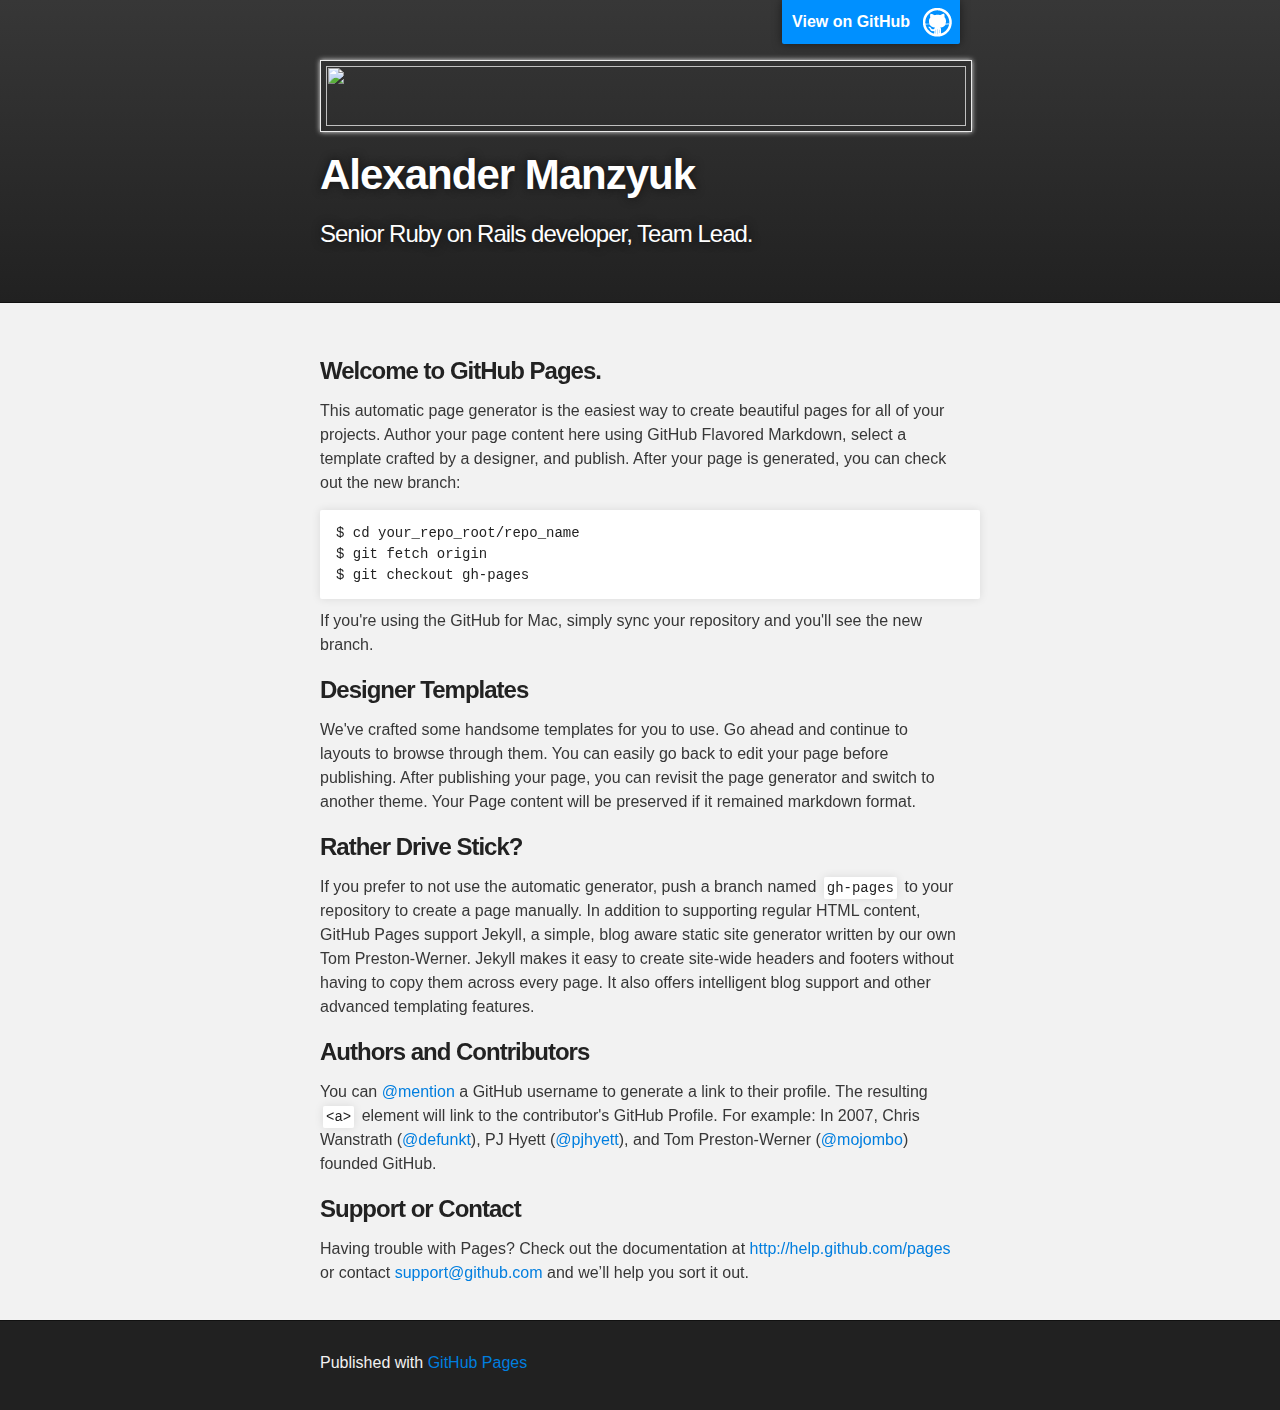
==== index.html @ b2be8690 "Update index.html" ====
<!DOCTYPE html>
<html>

  <head>
    <meta charset='utf-8' />
    <meta http-equiv="X-UA-Compatible" content="chrome=1" />
    <meta name="description" content="Alexander Manzyuk : Senior Ruby on Rails developer, Team Lead." />

    <link rel="stylesheet" type="text/css" media="screen" href="stylesheets/stylesheet.css">

    <title>Alexander Manzyuk</title>
  </head>

  <body>

    <!-- HEADER -->
    <div id="header_wrap" class="outer">
        <header class="inner">
          <a id="forkme_banner" href="https://github.com/admsev">View on GitHub</a>

          <h1 id="project_title"><img src="https://secure.gravatar.com/avatar/eedc97c94d09238a5d11683f134b1f0b?s=60" width="60" height="60" />Alexander Manzyuk</h1>
          <h2 id="project_tagline">Senior Ruby on Rails developer, Team Lead.</h2>

        </header>
    </div>

    <!-- MAIN CONTENT -->
    <div id="main_content_wrap" class="outer">
      <section id="main_content" class="inner">
        <h3>Welcome to GitHub Pages.</h3>

<p>This automatic page generator is the easiest way to create beautiful pages for all of your projects. Author your page content here using GitHub Flavored Markdown, select a template crafted by a designer, and publish. After your page is generated, you can check out the new branch:</p>

<pre><code>$ cd your_repo_root/repo_name
$ git fetch origin
$ git checkout gh-pages
</code></pre>

<p>If you're using the GitHub for Mac, simply sync your repository and you'll see the new branch.</p>

<h3>Designer Templates</h3>

<p>We've crafted some handsome templates for you to use. Go ahead and continue to layouts to browse through them. You can easily go back to edit your page before publishing. After publishing your page, you can revisit the page generator and switch to another theme. Your Page content will be preserved if it remained markdown format.</p>

<h3>Rather Drive Stick?</h3>

<p>If you prefer to not use the automatic generator, push a branch named <code>gh-pages</code> to your repository to create a page manually. In addition to supporting regular HTML content, GitHub Pages support Jekyll, a simple, blog aware static site generator written by our own Tom Preston-Werner. Jekyll makes it easy to create site-wide headers and footers without having to copy them across every page. It also offers intelligent blog support and other advanced templating features.</p>

<h3>Authors and Contributors</h3>

<p>You can <a href="https://github.com/blog/821" class="user-mention">@mention</a> a GitHub username to generate a link to their profile. The resulting <code>&lt;a&gt;</code> element will link to the contributor's GitHub Profile. For example: In 2007, Chris Wanstrath (<a href="https://github.com/defunkt" class="user-mention">@defunkt</a>), PJ Hyett (<a href="https://github.com/pjhyett" class="user-mention">@pjhyett</a>), and Tom Preston-Werner (<a href="https://github.com/mojombo" class="user-mention">@mojombo</a>) founded GitHub.</p>

<h3>Support or Contact</h3>

<p>Having trouble with Pages? Check out the documentation at <a href="http://help.github.com/pages">http://help.github.com/pages</a> or contact <a href="mailto:support@github.com">support@github.com</a> and we’ll help you sort it out.</p>
      </section>
    </div>

    <!-- FOOTER  -->
    <div id="footer_wrap" class="outer">
      <footer class="inner">
        <p>Published with <a href="http://pages.github.com">GitHub Pages</a></p>
      </footer>
    </div>

    

  </body>
</html>
---- stylesheets/stylesheet.css ----
/*******************************************************************************
Slate Theme for GitHub Pages
by Jason Costello, @jsncostello
*******************************************************************************/

@import url(pygment_trac.css);

/*******************************************************************************
MeyerWeb Reset
*******************************************************************************/

html, body, div, span, applet, object, iframe,
h1, h2, h3, h4, h5, h6, p, blockquote, pre,
a, abbr, acronym, address, big, cite, code,
del, dfn, em, img, ins, kbd, q, s, samp,
small, strike, strong, sub, sup, tt, var,
b, u, i, center,
dl, dt, dd, ol, ul, li,
fieldset, form, label, legend,
table, caption, tbody, tfoot, thead, tr, th, td,
article, aside, canvas, details, embed,
figure, figcaption, footer, header, hgroup,
menu, nav, output, ruby, section, summary,
time, mark, audio, video {
  margin: 0;
  padding: 0;
  border: 0;
  font: inherit;
  vertical-align: baseline;
}

/* HTML5 display-role reset for older browsers */
article, aside, details, figcaption, figure,
footer, header, hgroup, menu, nav, section {
  display: block;
}

ol, ul {
  list-style: none;
}

blockquote, q {
}

table {
  border-collapse: collapse;
  border-spacing: 0;
}

a:focus {
  outline: none;
}

/*******************************************************************************
Theme Styles
*******************************************************************************/

body {
  box-sizing: border-box;
  color:#373737;
  background: #212121;
  font-size: 16px;
  font-family: 'Myriad Pro', Calibri, Helvetica, Arial, sans-serif;
  line-height: 1.5;
  -webkit-font-smoothing: antialiased;
}

h1, h2, h3, h4, h5, h6 {
  margin: 10px 0;
  font-weight: 700;
  color:#222222;
  font-family: 'Lucida Grande', 'Calibri', Helvetica, Arial, sans-serif;
  letter-spacing: -1px;
}

h1 {
  font-size: 36px;
  font-weight: 700;
}

h2 {
  padding-bottom: 10px;
  font-size: 32px;
  background: url('../images/bg_hr.png') repeat-x bottom;
}

h3 {
  font-size: 24px;
}

h4 {
  font-size: 21px;
}

h5 {
  font-size: 18px;
}

h6 {
  font-size: 16px;
}

p {
  margin: 10px 0 15px 0;
}

footer p {
  color: #f2f2f2;
}

a {
  text-decoration: none;
  color: #007edf;
  text-shadow: none;

  transition: color 0.5s ease;
  transition: text-shadow 0.5s ease;
  -webkit-transition: color 0.5s ease;
  -webkit-transition: text-shadow 0.5s ease;
  -moz-transition: color 0.5s ease;
  -moz-transition: text-shadow 0.5s ease;
  -o-transition: color 0.5s ease;
  -o-transition: text-shadow 0.5s ease;
  -ms-transition: color 0.5s ease;
  -ms-transition: text-shadow 0.5s ease;
}

#main_content a:hover {
  color: #0069ba;
  text-shadow: #0090ff 0px 0px 2px;
}

footer a:hover {
  color: #43adff;
  text-shadow: #0090ff 0px 0px 2px;
}

em {
  font-style: italic;
}

strong {
  font-weight: bold;
}

img {
  position: relative;
  margin: 0 auto;
  max-width: 739px;
  padding: 5px;
  margin: 10px 0 10px 0;
  border: 1px solid #ebebeb;

  box-shadow: 0 0 5px #ebebeb;
  -webkit-box-shadow: 0 0 5px #ebebeb;
  -moz-box-shadow: 0 0 5px #ebebeb;
  -o-box-shadow: 0 0 5px #ebebeb;
  -ms-box-shadow: 0 0 5px #ebebeb;
}

pre, code {
  width: 100%;
  color: #222;
  background-color: #fff;

  font-family: Monaco, "Bitstream Vera Sans Mono", "Lucida Console", Terminal, monospace;
  font-size: 14px;

  border-radius: 2px;
  -moz-border-radius: 2px;
  -webkit-border-radius: 2px;



}

pre {
  width: 100%;
  padding: 10px;
  box-shadow: 0 0 10px rgba(0,0,0,.1);
  overflow: auto;
}

code {
  padding: 3px;
  margin: 0 3px;
  box-shadow: 0 0 10px rgba(0,0,0,.1);
}

pre code {
  display: block;
  box-shadow: none;
}

blockquote {
  color: #666;
  margin-bottom: 20px;
  padding: 0 0 0 20px;
  border-left: 3px solid #bbb;
}

ul, ol, dl {
  margin-bottom: 15px
}

ul li {
  list-style: inside;
  padding-left: 20px;
}

ol li {
  list-style: decimal inside;
  padding-left: 20px;
}

dl dt {
  font-weight: bold;
}

dl dd {
  padding-left: 20px;
  font-style: italic;
}

dl p {
  padding-left: 20px;
  font-style: italic;
}

hr {
  height: 1px;
  margin-bottom: 5px;
  border: none;
  background: url('../images/bg_hr.png') repeat-x center;
}

table {
  border: 1px solid #373737;
  margin-bottom: 20px;
  text-align: left;
 }

th {
  font-family: 'Lucida Grande', 'Helvetica Neue', Helvetica, Arial, sans-serif;
  padding: 10px;
  background: #373737;
  color: #fff;
 }

td {
  padding: 10px;
  border: 1px solid #373737;
 }

form {
  background: #f2f2f2;
  padding: 20px;
}

img {
  width: 100%;
  max-width: 100%;
}

/*******************************************************************************
Full-Width Styles
*******************************************************************************/

.outer {
  width: 100%;
}

.inner {
  position: relative;
  max-width: 640px;
  padding: 20px 10px;
  margin: 0 auto;
}

#forkme_banner {
  display: block;
  position: absolute;
  top:0;
  right: 10px;
  z-index: 10;
  padding: 10px 50px 10px 10px;
  color: #fff;
  background: url('../images/blacktocat.png') #0090ff no-repeat 95% 50%;
  font-weight: 700;
  box-shadow: 0 0 10px rgba(0,0,0,.5);
  border-bottom-left-radius: 2px;
  border-bottom-right-radius: 2px;
}

#header_wrap {
  background: #212121;
  background: -moz-linear-gradient(top, #373737, #212121);
  background: -webkit-linear-gradient(top, #373737, #212121);
  background: -ms-linear-gradient(top, #373737, #212121);
  background: -o-linear-gradient(top, #373737, #212121);
  background: linear-gradient(top, #373737, #212121);
}

#header_wrap .inner {
  padding: 50px 10px 30px 10px;
}

#project_title {
  margin: 0;
  color: #fff;
  font-size: 42px;
  font-weight: 700;
  text-shadow: #111 0px 0px 10px;
}

#project_tagline {
  color: #fff;
  font-size: 24px;
  font-weight: 300;
  background: none;
  text-shadow: #111 0px 0px 10px;
}

#downloads {
  position: absolute;
  width: 210px;
  z-index: 10;
  bottom: -40px;
  right: 0;
  height: 70px;
  background: url('../images/icon_download.png') no-repeat 0% 90%;
}

.zip_download_link {
  display: block;
  float: right;
  width: 90px;
  height:70px;
  text-indent: -5000px;
  overflow: hidden;
  background: url(../images/sprite_download.png) no-repeat bottom left;
}

.tar_download_link {
  display: block;
  float: right;
  width: 90px;
  height:70px;
  text-indent: -5000px;
  overflow: hidden;
  background: url(../images/sprite_download.png) no-repeat bottom right;
  margin-left: 10px;
}

.zip_download_link:hover {
  background: url(../images/sprite_download.png) no-repeat top left;
}

.tar_download_link:hover {
  background: url(../images/sprite_download.png) no-repeat top right;
}

#main_content_wrap {
  background: #f2f2f2;
  border-top: 1px solid #111;
  border-bottom: 1px solid #111;
}

#main_content {
  padding-top: 40px;
}

#footer_wrap {
  background: #212121;
}



/*******************************************************************************
Small Device Styles
*******************************************************************************/

@media screen and (max-width: 480px) {
  body {
    font-size:14px;
  }

  #downloads {
    display: none;
  }

  .inner {
    min-width: 320px;
    max-width: 480px;
  }

  #project_title {
  font-size: 32px;
  }

  h1 {
    font-size: 28px;
  }

  h2 {
    font-size: 24px;
  }

  h3 {
    font-size: 21px;
  }

  h4 {
    font-size: 18px;
  }

  h5 {
    font-size: 14px;
  }

  h6 {
    font-size: 12px;
  }

  code, pre {
    min-width: 320px;
    max-width: 480px;
    font-size: 11px;
  }

}
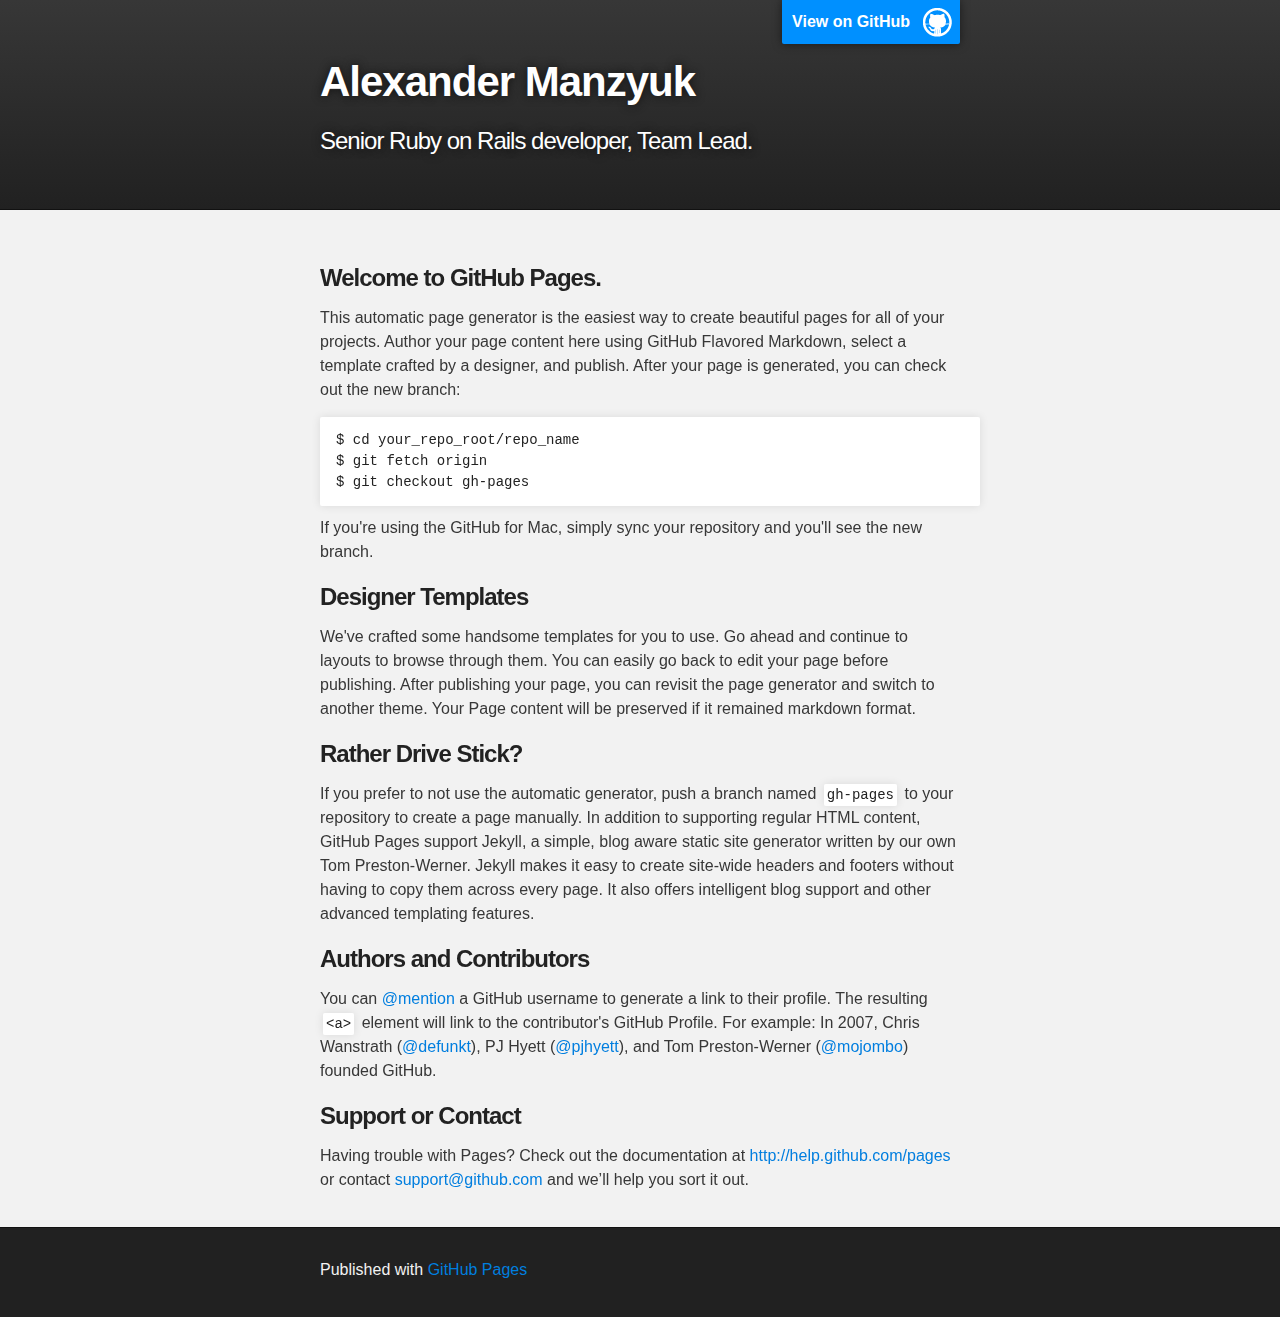
==== commit b1aae6de: "Update index.html" ====
--- a/index.html
+++ b/index.html
@@ -18,7 +18,7 @@
         <header class="inner">
           <a id="forkme_banner" href="https://github.com/admsev">View on GitHub</a>
 
-          <h1 id="project_title"><img src="https://secure.gravatar.com/avatar/eedc97c94d09238a5d11683f134b1f0b?s=60" width="60" height="60" />Alexander Manzyuk</h1>
+          <h1 id="project_title">Alexander Manzyuk</h1>
           <h2 id="project_tagline">Senior Ruby on Rails developer, Team Lead.</h2>
 
         </header>
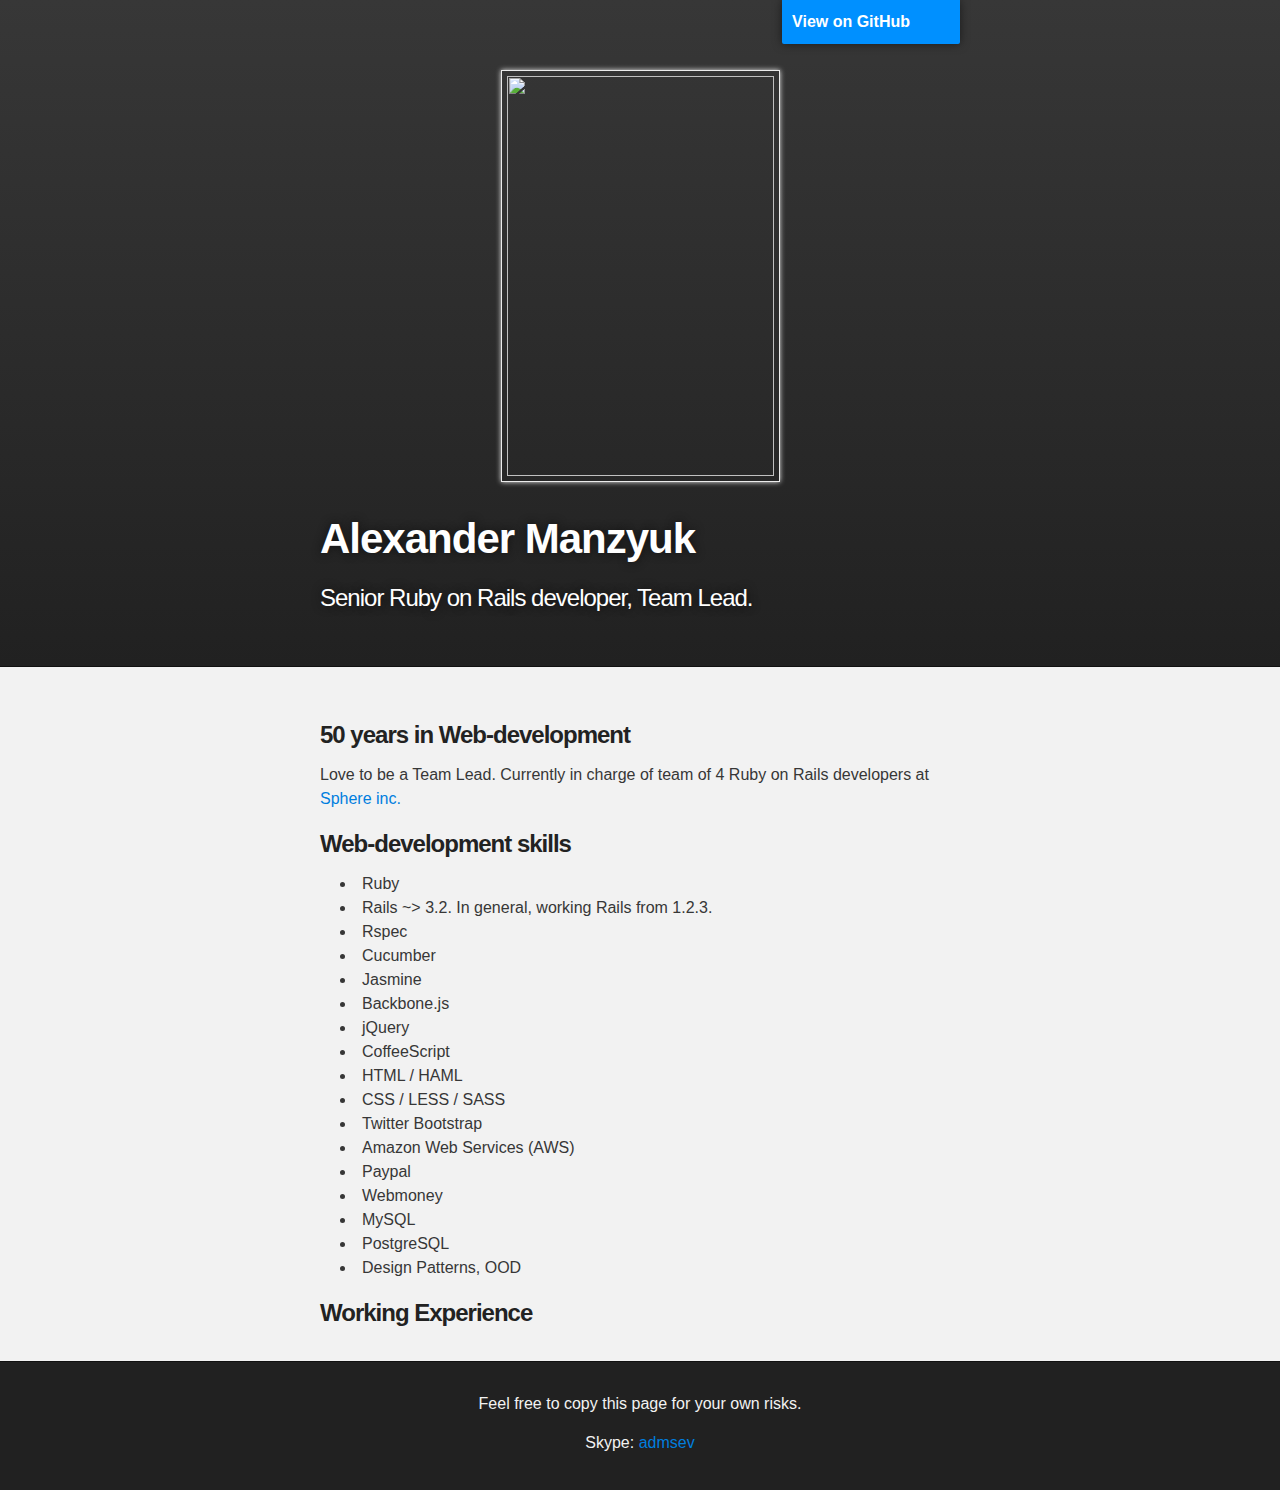
==== commit 6c002446: "update" ====
--- a/index.html
+++ b/index.html
@@ -17,6 +17,8 @@
     <div id="header_wrap" class="outer">
         <header class="inner">
           <a id="forkme_banner" href="https://github.com/admsev">View on GitHub</a>
+          
+          <p class="center"><img src="http://cs5311.userapi.com/u3950703/138068573/z_a4bd229a.jpg" height="400" width="267" /></p>
 
           <h1 id="project_title">Alexander Manzyuk</h1>
           <h2 id="project_tagline">Senior Ruby on Rails developer, Team Lead.</h2>
@@ -27,10 +29,31 @@
     <!-- MAIN CONTENT -->
     <div id="main_content_wrap" class="outer">
       <section id="main_content" class="inner">
-        <h3>Welcome to GitHub Pages.</h3>
+        <h3>50 years in Web-development</h3>
+          <p>Love to be a Team Lead. Currently in charge of team of 4 Ruby on Rails developers at <a href="http://www.sphereinc.com/">Sphere inc.</a></p>
+        <h3>Web-development skills</h3>
+          <ul>
+            <li>Ruby</li>
+            <li>Rails ~> 3.2. In general, working Rails from 1.2.3.</li>
+            <li>Rspec</li>
+            <li>Cucumber</li>
+            <li>Jasmine</li>
+            <li>Backbone.js</li>
+            <li>jQuery</li>
+            <li>CoffeeScript</li>
+            <li>HTML / HAML</li>
+            <li>CSS / LESS / SASS</li>
+            <li>Twitter Bootstrap</li>
+            <li>Amazon Web Services (AWS)</li>
+            <li>Paypal</li>
+            <li>Webmoney</li>
+            <li>MySQL</li>
+            <li>PostgreSQL</li>
+            <li>Design Patterns, OOD</li>
+          </ul>
+        <h3>Working Experience</h3>
 
-<p>This automatic page generator is the easiest way to create beautiful pages for all of your projects. Author your page content here using GitHub Flavored Markdown, select a template crafted by a designer, and publish. After your page is generated, you can check out the new branch:</p>
-
+<!--
 <pre><code>$ cd your_repo_root/repo_name
 $ git fetch origin
 $ git checkout gh-pages
@@ -53,13 +76,15 @@
 <h3>Support or Contact</h3>
 
 <p>Having trouble with Pages? Check out the documentation at <a href="http://help.github.com/pages">http://help.github.com/pages</a> or contact <a href="mailto:support@github.com">support@github.com</a> and we’ll help you sort it out.</p>
+-->
       </section>
     </div>
 
     <!-- FOOTER  -->
     <div id="footer_wrap" class="outer">
-      <footer class="inner">
-        <p>Published with <a href="http://pages.github.com">GitHub Pages</a></p>
+      <footer class="inner center">
+        <p>Feel free to copy this page for your own risks.</p>
+        <p>Skype: <a href="skype:admsev?chat">admsev</a></p>
       </footer>
     </div>
 
--- a/stylesheets/stylesheet.css
+++ b/stylesheets/stylesheet.css
@@ -257,11 +257,16 @@
   padding: 20px;
 }
 
+.center {
+  text-align: center;
+}
+
+/*
 img {
   width: 100%;
   max-width: 100%;
 }
-
+*/
 /*******************************************************************************
 Full-Width Styles
 *******************************************************************************/
@@ -285,7 +290,7 @@
   z-index: 10;
   padding: 10px 50px 10px 10px;
   color: #fff;
-  background: url('../images/blacktocat.png') #0090ff no-repeat 95% 50%;
+  background: url('https://secure.gravatar.com/avatar/eedc97c94d09238a5d11683f134b1f0b?s=140&d=https://a248.e.akamai.net/assets.github.com%2Fimages%2Fgravatars%2Fgravatar-user-420.png') #0090ff no-repeat 95% 50%;
   font-weight: 700;
   box-shadow: 0 0 10px rgba(0,0,0,.5);
   border-bottom-left-radius: 2px;
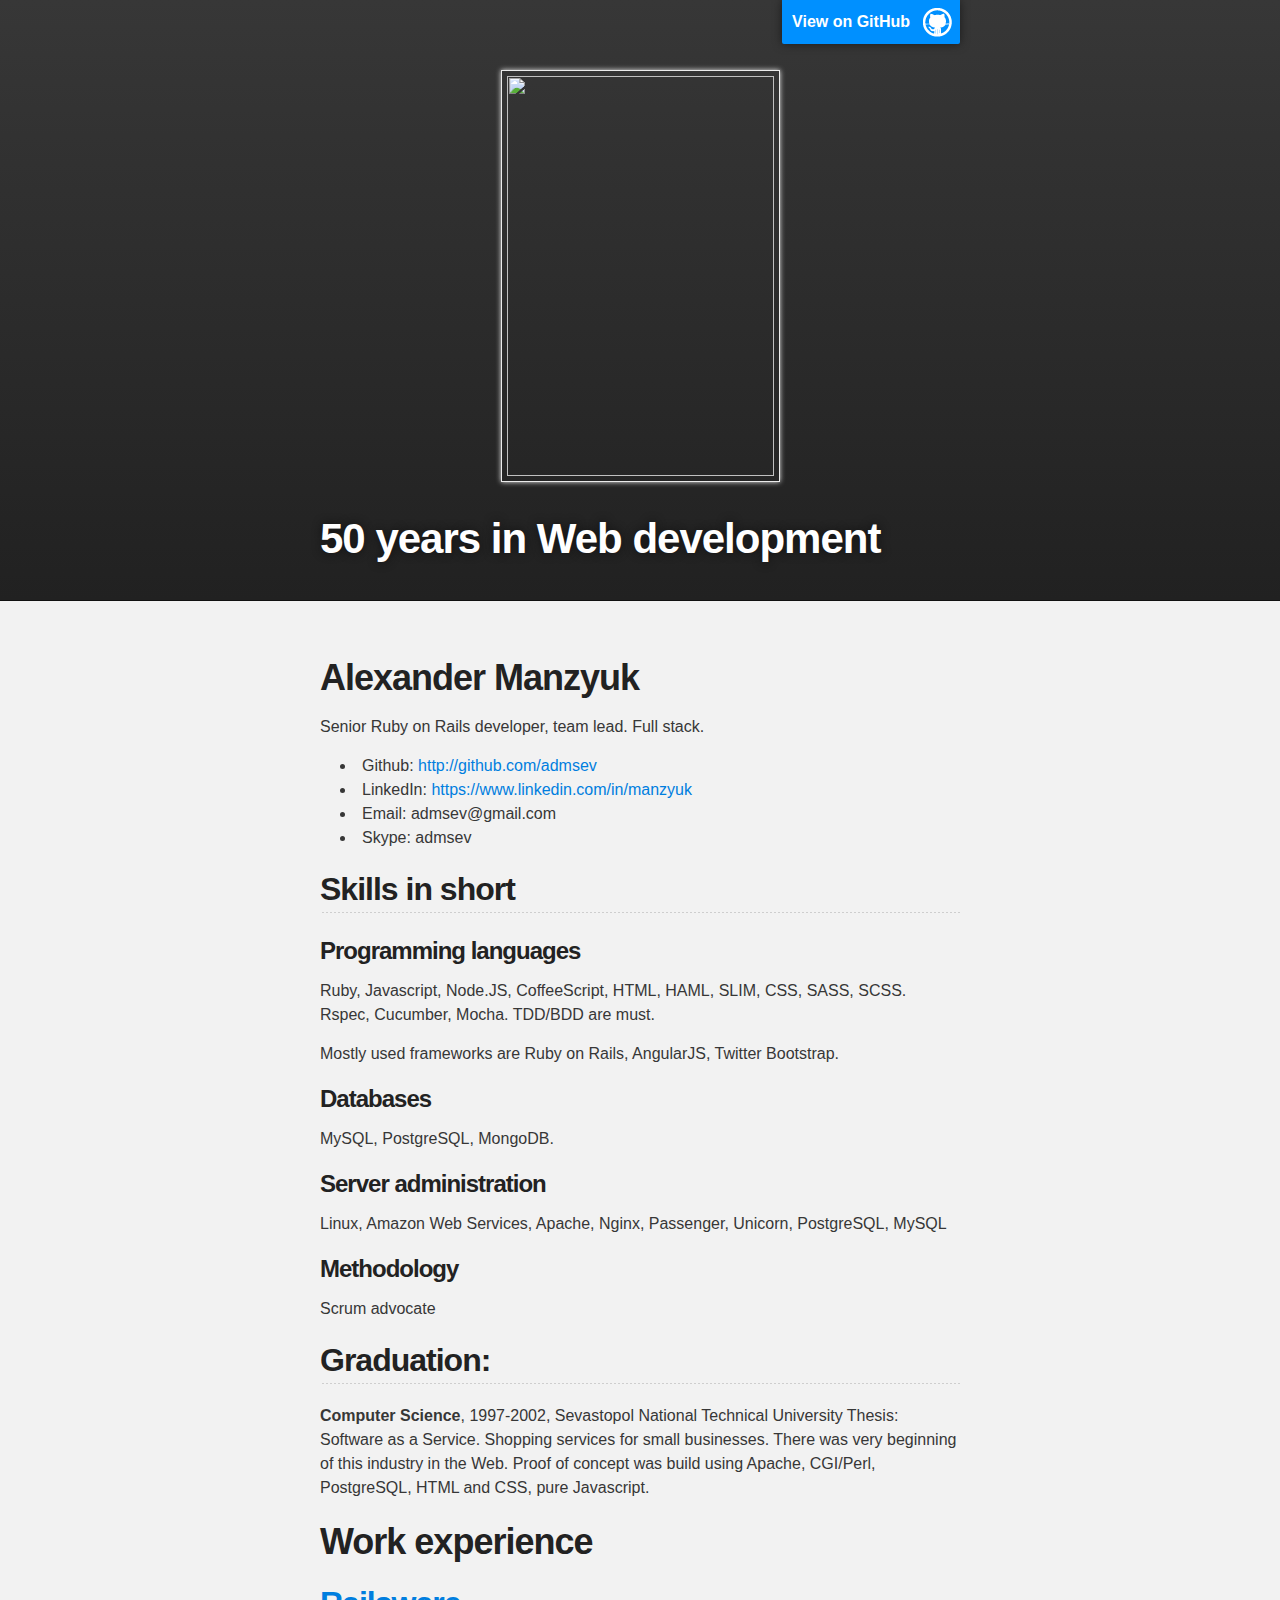
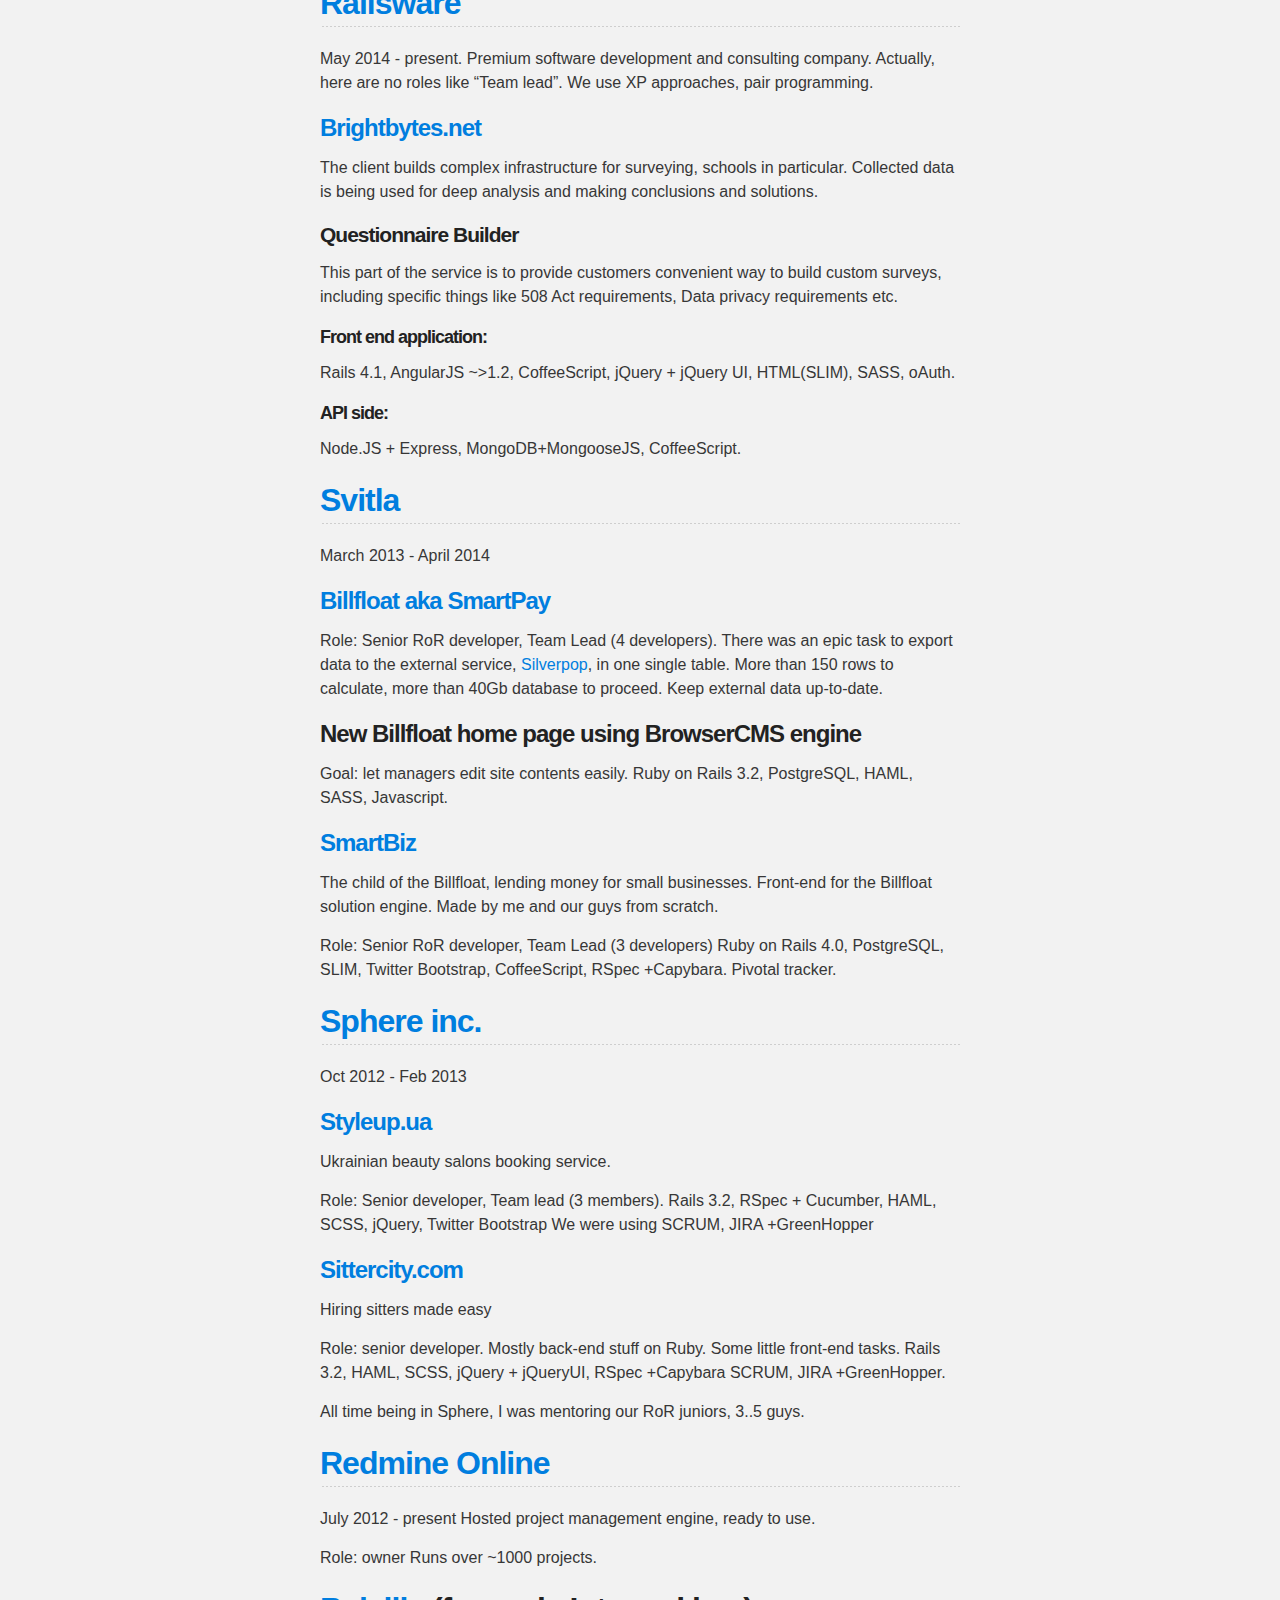
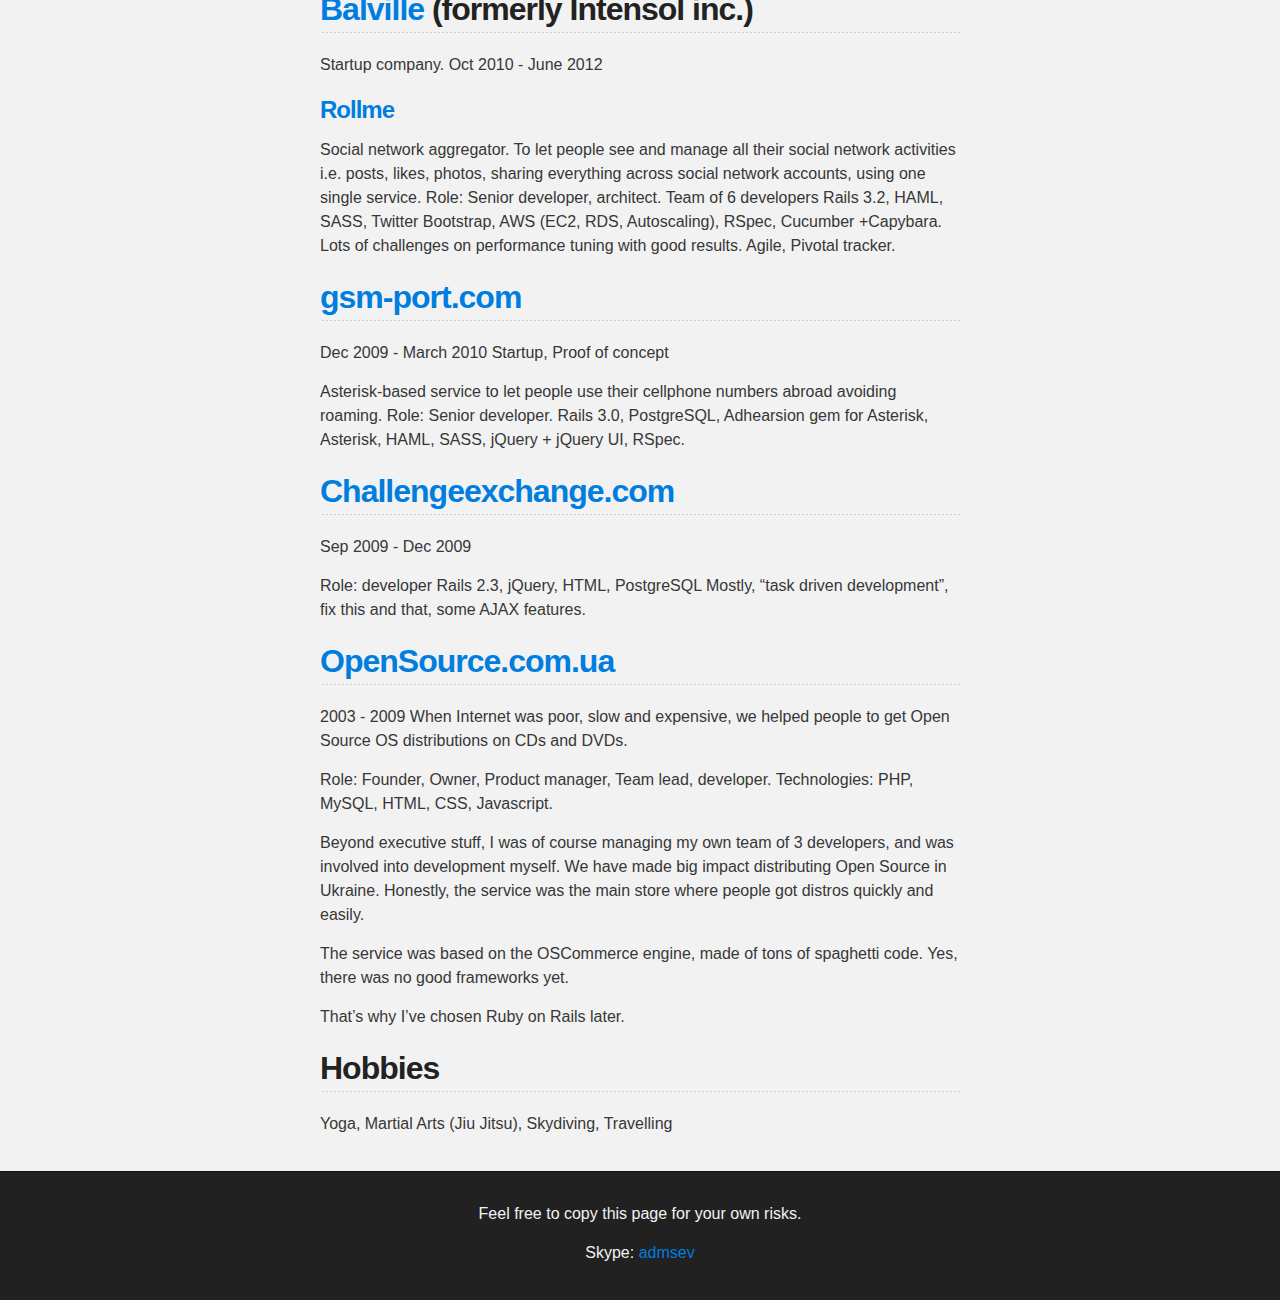
==== commit 30e57e3d: "update" ====
--- a/index.html
+++ b/index.html
@@ -17,66 +17,120 @@
     <div id="header_wrap" class="outer">
         <header class="inner">
           <a id="forkme_banner" href="https://github.com/admsev">View on GitHub</a>
-          
           <p class="center"><img src="http://cs5311.userapi.com/u3950703/138068573/z_a4bd229a.jpg" height="400" width="267" /></p>
 
-          <h1 id="project_title">Alexander Manzyuk</h1>
-          <h2 id="project_tagline">Senior Ruby on Rails developer, Team Lead.</h2>
+          <h1 id="project_title">50 years in Web development</h1>
 
         </header>
     </div>
 
+
+
     <!-- MAIN CONTENT -->
     <div id="main_content_wrap" class="outer">
       <section id="main_content" class="inner">
-        <h3>50 years in Web-development</h3>
-          <p>Love to be a Team Lead. Currently in charge of team of 4 Ruby on Rails developers at <a href="http://www.sphereinc.com/">Sphere inc.</a></p>
-        <h3>Web-development skills</h3>
-          <ul>
-            <li>Ruby</li>
-            <li>Rails ~> 3.2. In general, working Rails from 1.2.3.</li>
-            <li>Rspec</li>
-            <li>Cucumber</li>
-            <li>Jasmine</li>
-            <li>Backbone.js</li>
-            <li>jQuery</li>
-            <li>CoffeeScript</li>
-            <li>HTML / HAML</li>
-            <li>CSS / LESS / SASS</li>
-            <li>Twitter Bootstrap</li>
-            <li>Amazon Web Services (AWS)</li>
-            <li>Paypal</li>
-            <li>Webmoney</li>
-            <li>MySQL</li>
-            <li>PostgreSQL</li>
-            <li>Design Patterns, OOD</li>
-          </ul>
-        <h3>Working Experience</h3>
-
-<!--
-<pre><code>$ cd your_repo_root/repo_name
-$ git fetch origin
-$ git checkout gh-pages
-</code></pre>
-
-<p>If you're using the GitHub for Mac, simply sync your repository and you'll see the new branch.</p>
-
-<h3>Designer Templates</h3>
-
-<p>We've crafted some handsome templates for you to use. Go ahead and continue to layouts to browse through them. You can easily go back to edit your page before publishing. After publishing your page, you can revisit the page generator and switch to another theme. Your Page content will be preserved if it remained markdown format.</p>
-
-<h3>Rather Drive Stick?</h3>
-
-<p>If you prefer to not use the automatic generator, push a branch named <code>gh-pages</code> to your repository to create a page manually. In addition to supporting regular HTML content, GitHub Pages support Jekyll, a simple, blog aware static site generator written by our own Tom Preston-Werner. Jekyll makes it easy to create site-wide headers and footers without having to copy them across every page. It also offers intelligent blog support and other advanced templating features.</p>
-
-<h3>Authors and Contributors</h3>
-
-<p>You can <a href="https://github.com/blog/821" class="user-mention">@mention</a> a GitHub username to generate a link to their profile. The resulting <code>&lt;a&gt;</code> element will link to the contributor's GitHub Profile. For example: In 2007, Chris Wanstrath (<a href="https://github.com/defunkt" class="user-mention">@defunkt</a>), PJ Hyett (<a href="https://github.com/pjhyett" class="user-mention">@pjhyett</a>), and Tom Preston-Werner (<a href="https://github.com/mojombo" class="user-mention">@mojombo</a>) founded GitHub.</p>
-
-<h3>Support or Contact</h3>
-
-<p>Having trouble with Pages? Check out the documentation at <a href="http://help.github.com/pages">http://help.github.com/pages</a> or contact <a href="mailto:support@github.com">support@github.com</a> and we’ll help you sort it out.</p>
--->
+<h1 id="alexander-manzyuk">Alexander Manzyuk</h1>
+<p>Senior Ruby on Rails developer, team lead. Full stack.</p>
+<ul>
+<li>Github: <a href="http://github.com/admsev">http://github.com/admsev</a></li>
+<li>LinkedIn: <a href="https://www.linkedin.com/in/manzyuk">https://www.linkedin.com/in/manzyuk</a></li>
+<li>Email: admsev@gmail.com</li>
+<li>Skype: admsev</li>
+</ul>
+<h2 id="skills-in-short">Skills in short</h2>
+<h3 id="programming-languages">Programming languages</h3>
+<p>Ruby,  Javascript, Node.JS, CoffeeScript, HTML, HAML, SLIM, CSS, SASS, SCSS.
+Rspec, Cucumber, Mocha.
+TDD/BDD are must.</p>
+<p>Mostly used frameworks are Ruby on Rails, AngularJS, Twitter Bootstrap.</p>
+<h3 id="databases">Databases</h3>
+<p>MySQL, PostgreSQL, MongoDB.</p>
+<h3 id="server-administration">Server administration</h3>
+<p>Linux, Amazon Web Services, Apache, Nginx, Passenger, Unicorn, PostgreSQL, MySQL</p>
+<h3 id="methodology">Methodology</h3>
+<p>Scrum advocate</p>
+<h2 id="graduation-">Graduation:</h2>
+<p><strong>Computer Science</strong>, 1997-2002, Sevastopol National Technical University
+Thesis: Software as a Service. Shopping services for small businesses.
+There was very beginning of this industry in the Web.
+Proof of concept was build using Apache, CGI/Perl, PostgreSQL, HTML and CSS, pure Javascript.</p>
+<p>+</p>
+<h1 id="work-experience">Work experience</h1>
+<h2 id="-railsware-http-www-railsware-com-"><a href="http://www.railsware.com/">Railsware</a></h2>
+<p>May 2014 - present.
+Premium software development and consulting company.
+Actually, here are no roles like “Team lead”. We use XP approaches, pair programming.</p>
+<h3 id="-brightbytes-net-http-www-brightbytes-net-"><a href="http://www.brightbytes.net/">Brightbytes.net</a></h3>
+<p>The client builds complex infrastructure for surveying, schools in particular. Collected data is being used for deep analysis and making сonclusions and solutions.</p>
+<h4 id="questionnaire-builder">Questionnaire Builder</h4>
+<p>This part of the service is to provide customers convenient way to build custom surveys, including specific things like 508 Act requirements, Data privacy requirements etc.</p>
+<h5 id="front-end-application-">Front end application:</h5>
+<p>Rails 4.1, AngularJS ~&gt;1.2, CoffeeScript, jQuery + jQuery UI, HTML(SLIM), SASS, oAuth.</p>
+<h5 id="api-side-">API side:</h5>
+<p>Node.JS + Express, MongoDB+MongooseJS, CoffeeScript.</p>
+<h2 id="-svitla-http-www-svitla-com-"><a href="http://www.svitla.com/">Svitla</a></h2>
+<p>March 2013 - April 2014</p>
+<h3 id="-billfloat-aka-smartpay-http-www-billfloat-com-"><a href="http://www.billfloat.com/">Billfloat aka SmartPay</a></h3>
+<p>Role: Senior RoR developer, Team Lead (4 developers).
+There was an epic task to export data to the external service, <a href="http://www.silverpop.com">Silverpop</a>, in one single table. More than 150 rows to calculate, more than 40Gb database to proceed. Keep external data up-to-date.</p>
+<h3 id="new-billfloat-home-page-using-browsercms-engine">New Billfloat home page using BrowserCMS engine</h3>
+<p>Goal: let managers edit site contents easily.
+Ruby on Rails 3.2, PostgreSQL, HAML, SASS, Javascript.</p>
+<h3 id="-smartbiz-http-www-smartbizloans-com-"><a href="http://www.smartbizloans.com/">SmartBiz</a></h3>
+<p>The child of the Billfloat, lending money for small businesses.
+Front-end for the Billfloat solution engine. Made by me and our guys from scratch.</p>
+<p>Role: Senior RoR developer, Team Lead (3 developers)
+Ruby on Rails 4.0, PostgreSQL, SLIM, Twitter Bootstrap, CoffeeScript, RSpec +Capybara. Pivotal tracker.</p>
+<h2 id="-sphere-inc-http-www-sphereinc-com-"><a href="http://www.sphereinc.com/">Sphere inc.</a></h2>
+<p>Oct 2012 - Feb 2013</p>
+<h3 id="-styleup-ua-http-www-styleup-ua-"><a href="http://www.styleup.ua/">Styleup.ua</a></h3>
+<p>Ukrainian beauty salons booking service.</p>
+<p>Role: Senior developer, Team lead (3 members).
+Rails 3.2, RSpec + Cucumber, HAML, SCSS, jQuery, Twitter Bootstrap
+We were using SCRUM, JIRA +GreenHopper</p>
+<h3 id="-sittercity-com-http-www-sittercity-com-"><a href="http://www.sittercity.com/">Sittercity.com</a></h3>
+<p>Hiring sitters made easy</p>
+<p>Role: senior developer.
+Mostly back-end stuff on Ruby. Some little front-end tasks.
+Rails 3.2, HAML, SCSS, jQuery + jQueryUI, RSpec +Capybara
+SCRUM, JIRA +GreenHopper.</p>
+<p>All time being in Sphere, I was mentoring our RoR juniors, 3..5 guys.</p>
+<h2 id="-redmine-online-http-www-redmine-online-com-"><a href="http://www.redmine-online.com/">Redmine Online</a></h2>
+<p>July 2012 - present
+Hosted project management engine, ready to use.</p>
+<p>Role: owner
+Runs over ~1000 projects.</p>
+<h2 id="-balville-http-www-balville-com-formerly-intensol-inc-"><a href="http://www.balville.com/">Balville</a> (formerly Intensol inc.)</h2>
+<p>Startup company. Oct 2010 - June 2012</p>
+<h3 id="-rollme-http-www-rollme-com-"><a href="http://www.rollme.com/">Rollme</a></h3>
+<p>Social network aggregator. To let people see and manage all their social network activities i.e. posts, likes, photos, sharing everything across social network accounts, using one single service.
+Role: Senior developer, architect. Team of 6 developers
+Rails 3.2, HAML, SASS, Twitter Bootstrap, AWS (EC2, RDS, Autoscaling), RSpec, Cucumber +Capybara.
+Lots of challenges on performance tuning with good results.
+Agile, Pivotal tracker.</p>
+<h2 id="-gsm-port-com-http-www-gsm-port-com-"><a href="http://www.gsm-port.com/">gsm-port.com</a></h2>
+<p>Dec 2009 - March 2010
+Startup, Proof of concept</p>
+<p>Asterisk-based service to let people use their cellphone numbers abroad avoiding roaming.
+Role: Senior developer.
+Rails 3.0, PostgreSQL, Adhearsion gem for Asterisk, Asterisk, HAML, SASS, jQuery + jQuery UI, RSpec.</p>
+<h2 id="-challengeexchange-com-http-www-challengeexchange-com-"><a href="http://www.challengeexchange.com/">Challengeexchange.com</a></h2>
+<p>Sep 2009 - Dec 2009</p>
+<p>Role: developer
+Rails 2.3, jQuery, HTML, PostgreSQL
+Mostly, “task driven development”, fix this and that, some AJAX features.</p>
+<h2 id="-opensource-com-ua-http-www-opensource-com-ua-"><a href="http://www.opensource.com.ua/">OpenSource.com.ua</a></h2>
+<p>2003 - 2009
+When Internet was poor, slow and expensive, we helped people to get Open Source OS distributions on CDs and DVDs.</p>
+<p>Role: Founder, Owner, Product manager, Team lead, developer.
+Technologies: PHP, MySQL, HTML, CSS, Javascript.</p>
+<p>Beyond executive stuff, I was of course managing my own team of 3 developers, and was involved into development myself.
+We have made big impact distributing Open Source in Ukraine. Honestly, the service was the main store where people got distros quickly and easily.</p>
+<p>The service was based on the OSCommerce engine, made of tons of spaghetti code. Yes, there was no good frameworks yet.</p>
+<p>That’s why I’ve chosen Ruby on Rails later.</p>
+<h2 id="hobbies">Hobbies</h2>
+<p>Yoga, Martial Arts (Jiu Jitsu), Skydiving, Travelling</p>
       </section>
     </div>
 
@@ -88,7 +142,5 @@
       </footer>
     </div>
 
-    
-
   </body>
 </html>
--- a/stylesheets/stylesheet.css
+++ b/stylesheets/stylesheet.css
@@ -290,7 +290,7 @@
   z-index: 10;
   padding: 10px 50px 10px 10px;
   color: #fff;
-  background: url('https://secure.gravatar.com/avatar/eedc97c94d09238a5d11683f134b1f0b?s=140&d=https://a248.e.akamai.net/assets.github.com%2Fimages%2Fgravatars%2Fgravatar-user-420.png') #0090ff no-repeat 95% 50%;
+  background: url('../images/blacktocat.png') #0090ff no-repeat 95% 50%;
   font-weight: 700;
   box-shadow: 0 0 10px rgba(0,0,0,.5);
   border-bottom-left-radius: 2px;
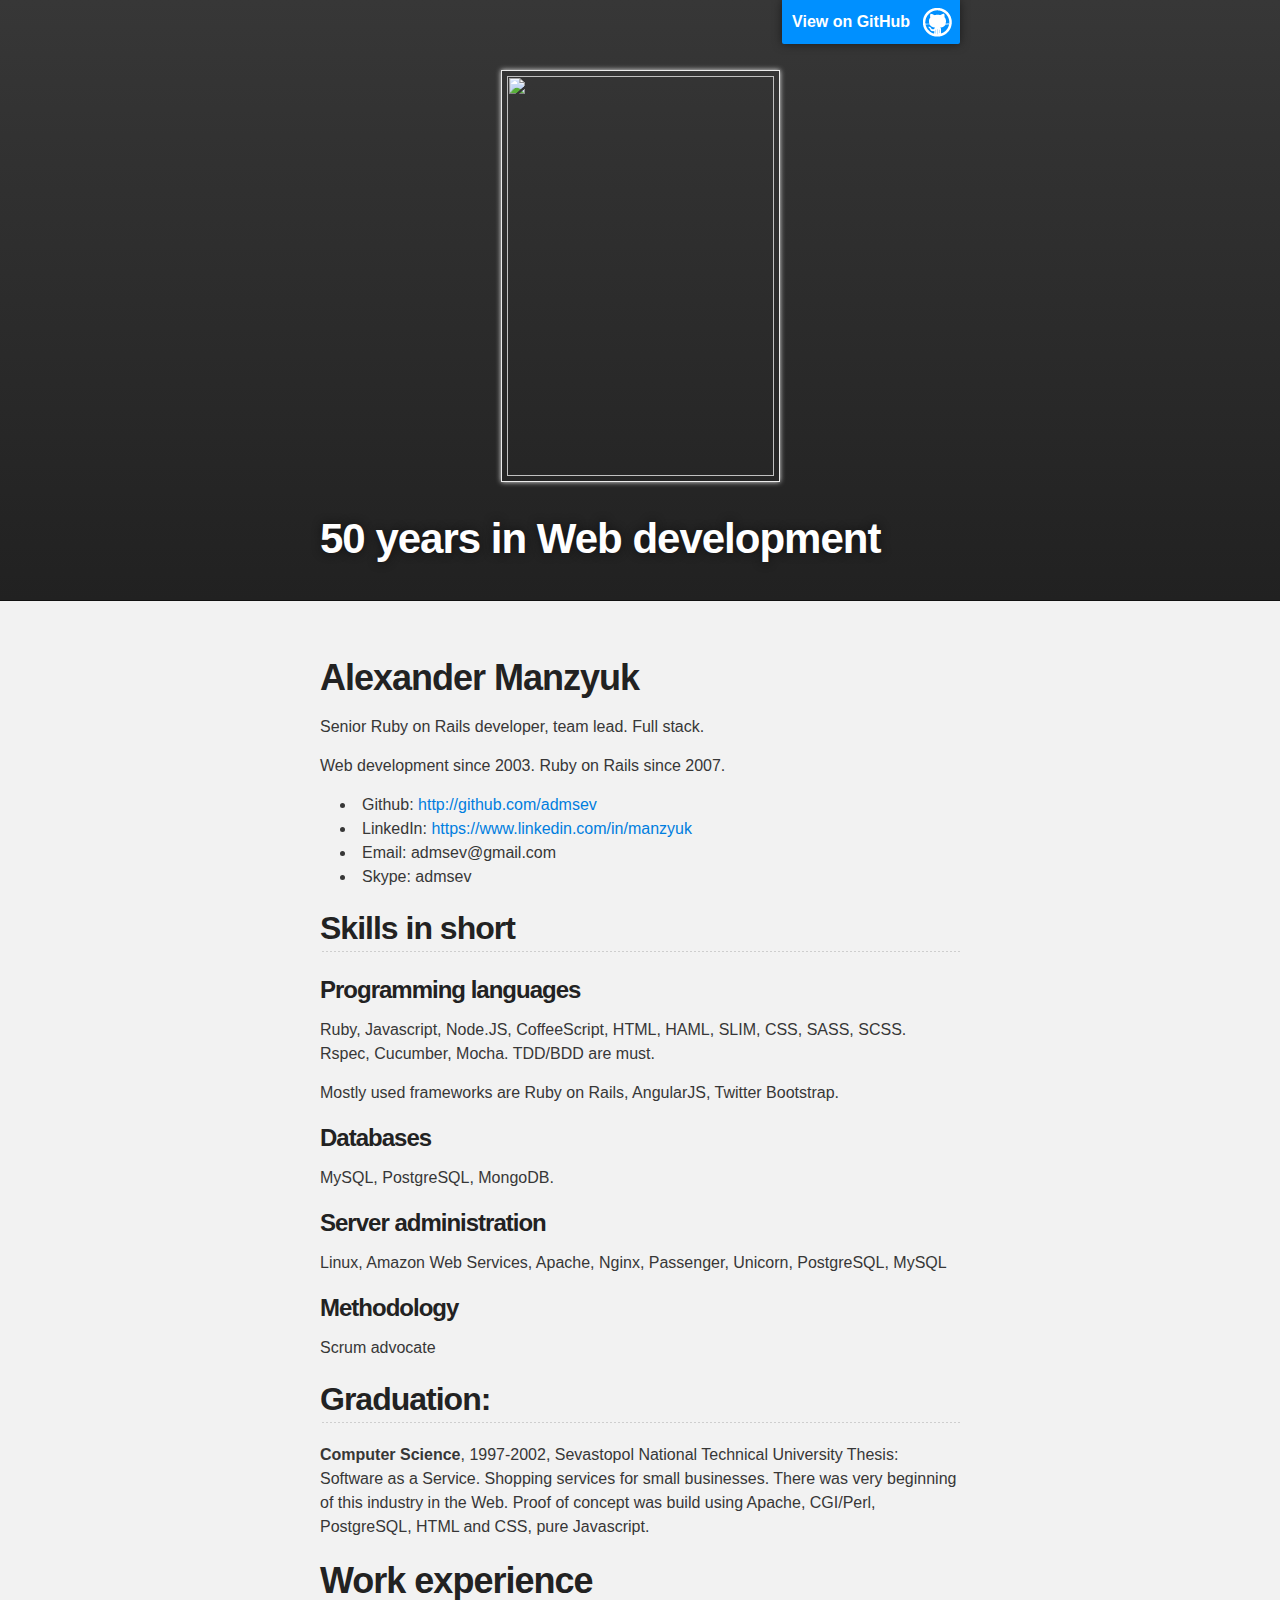
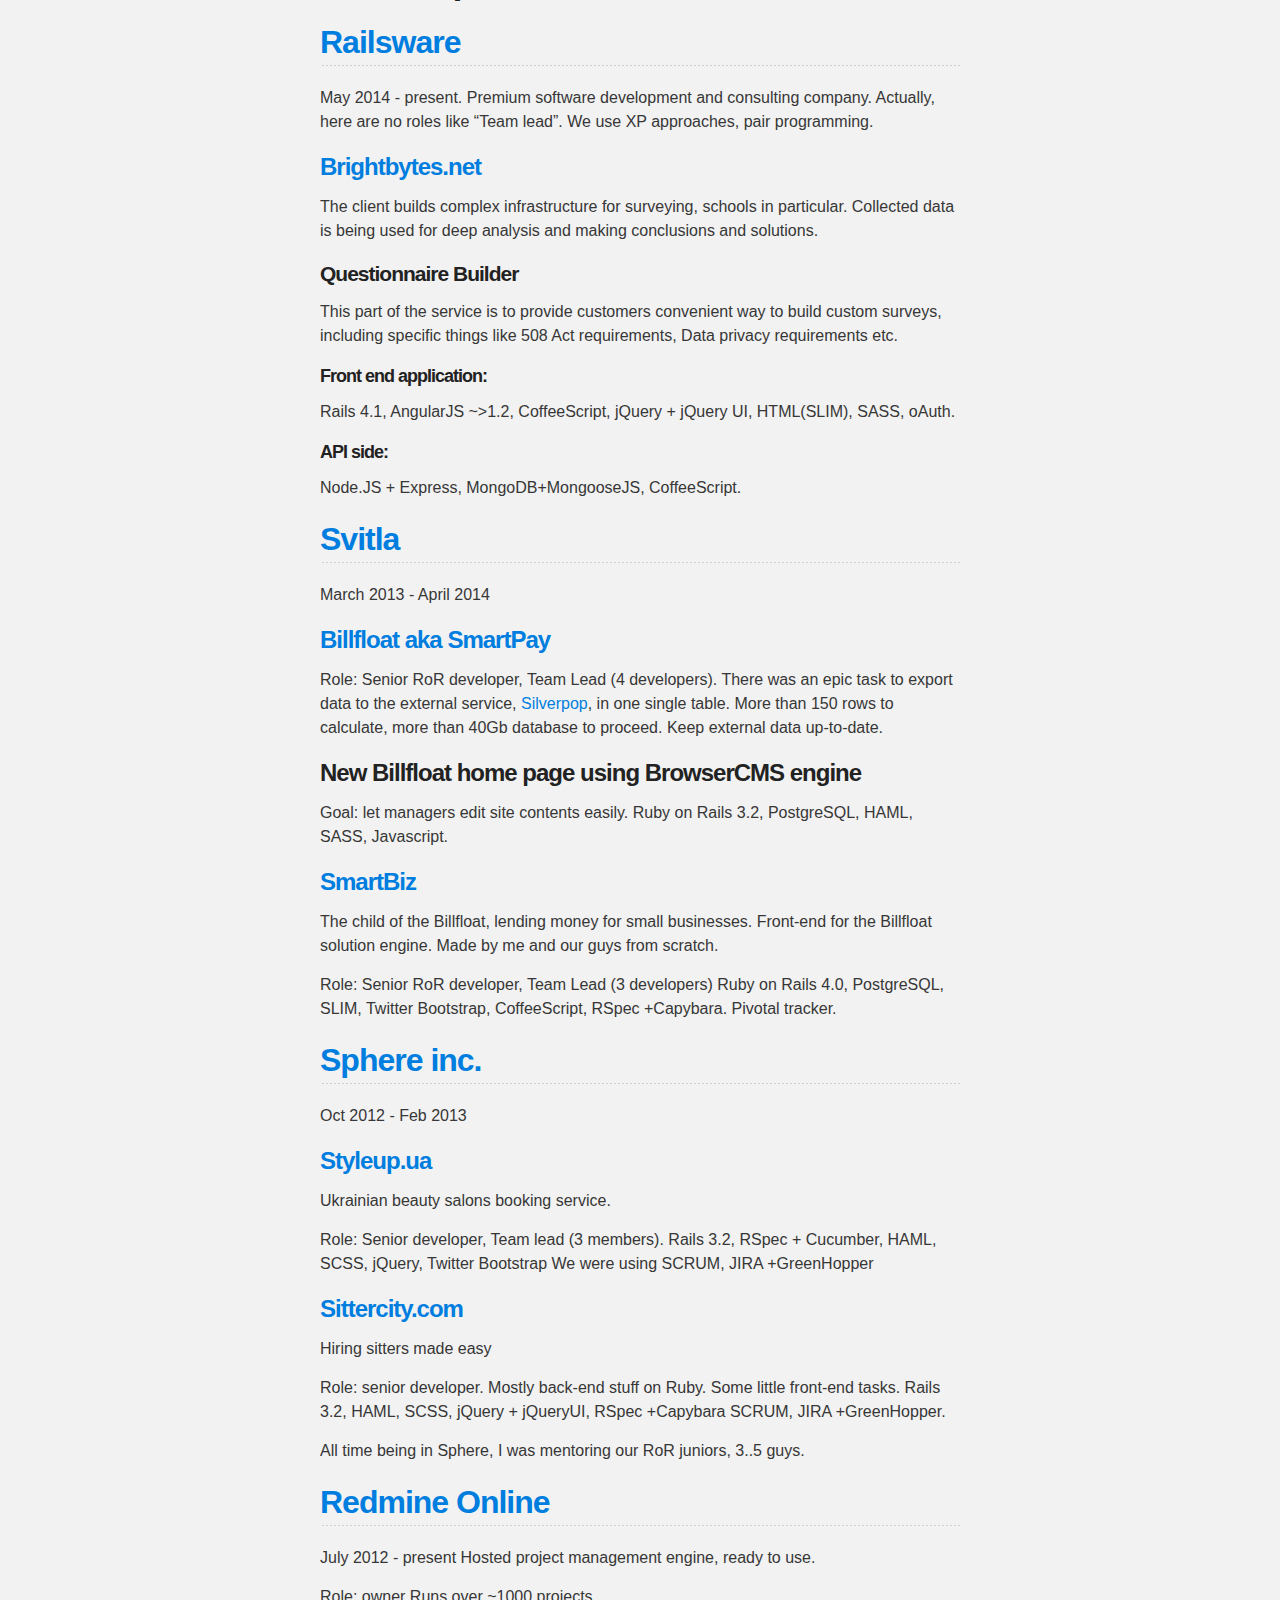
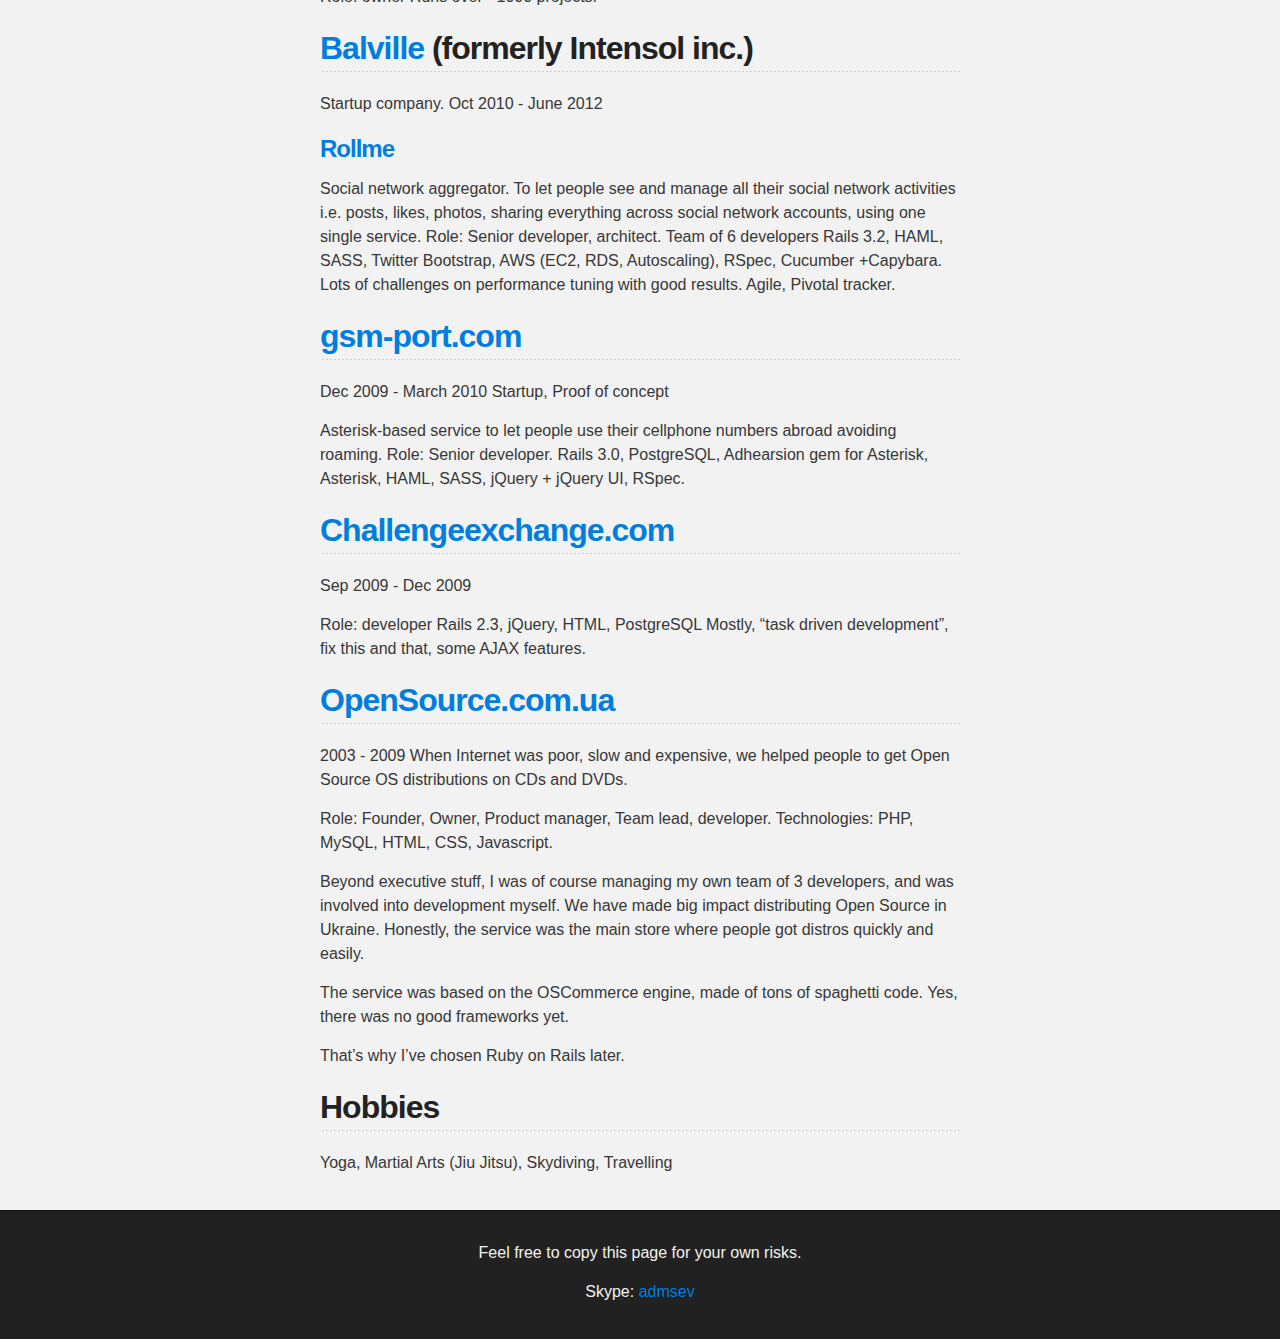
==== commit 82279152: "brief update" ====
--- a/index.html
+++ b/index.html
@@ -31,6 +31,7 @@
       <section id="main_content" class="inner">
 <h1 id="alexander-manzyuk">Alexander Manzyuk</h1>
 <p>Senior Ruby on Rails developer, team lead. Full stack.</p>
+<p>Web development since 2003. Ruby on Rails since 2007.</p>
 <ul>
 <li>Github: <a href="http://github.com/admsev">http://github.com/admsev</a></li>
 <li>LinkedIn: <a href="https://www.linkedin.com/in/manzyuk">https://www.linkedin.com/in/manzyuk</a></li>
@@ -142,5 +143,7 @@
       </footer>
     </div>
 
+
+
   </body>
 </html>
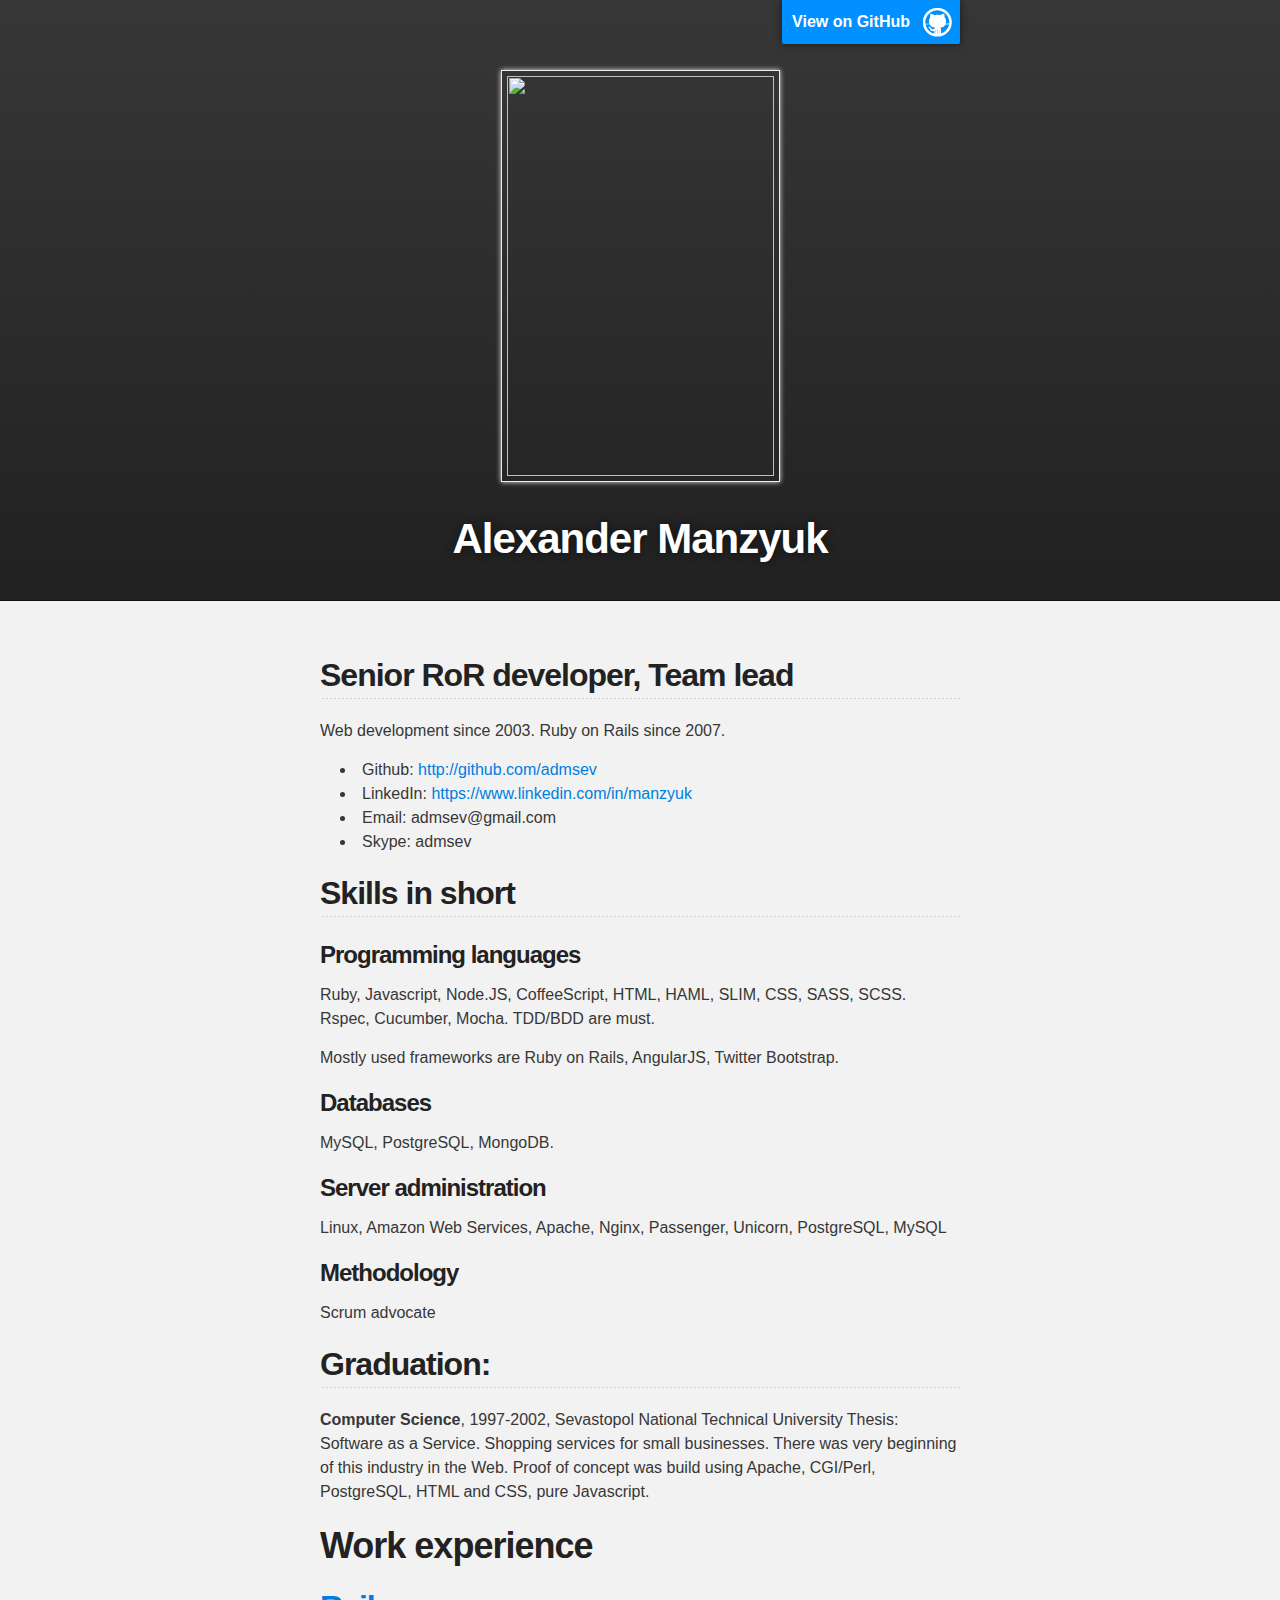
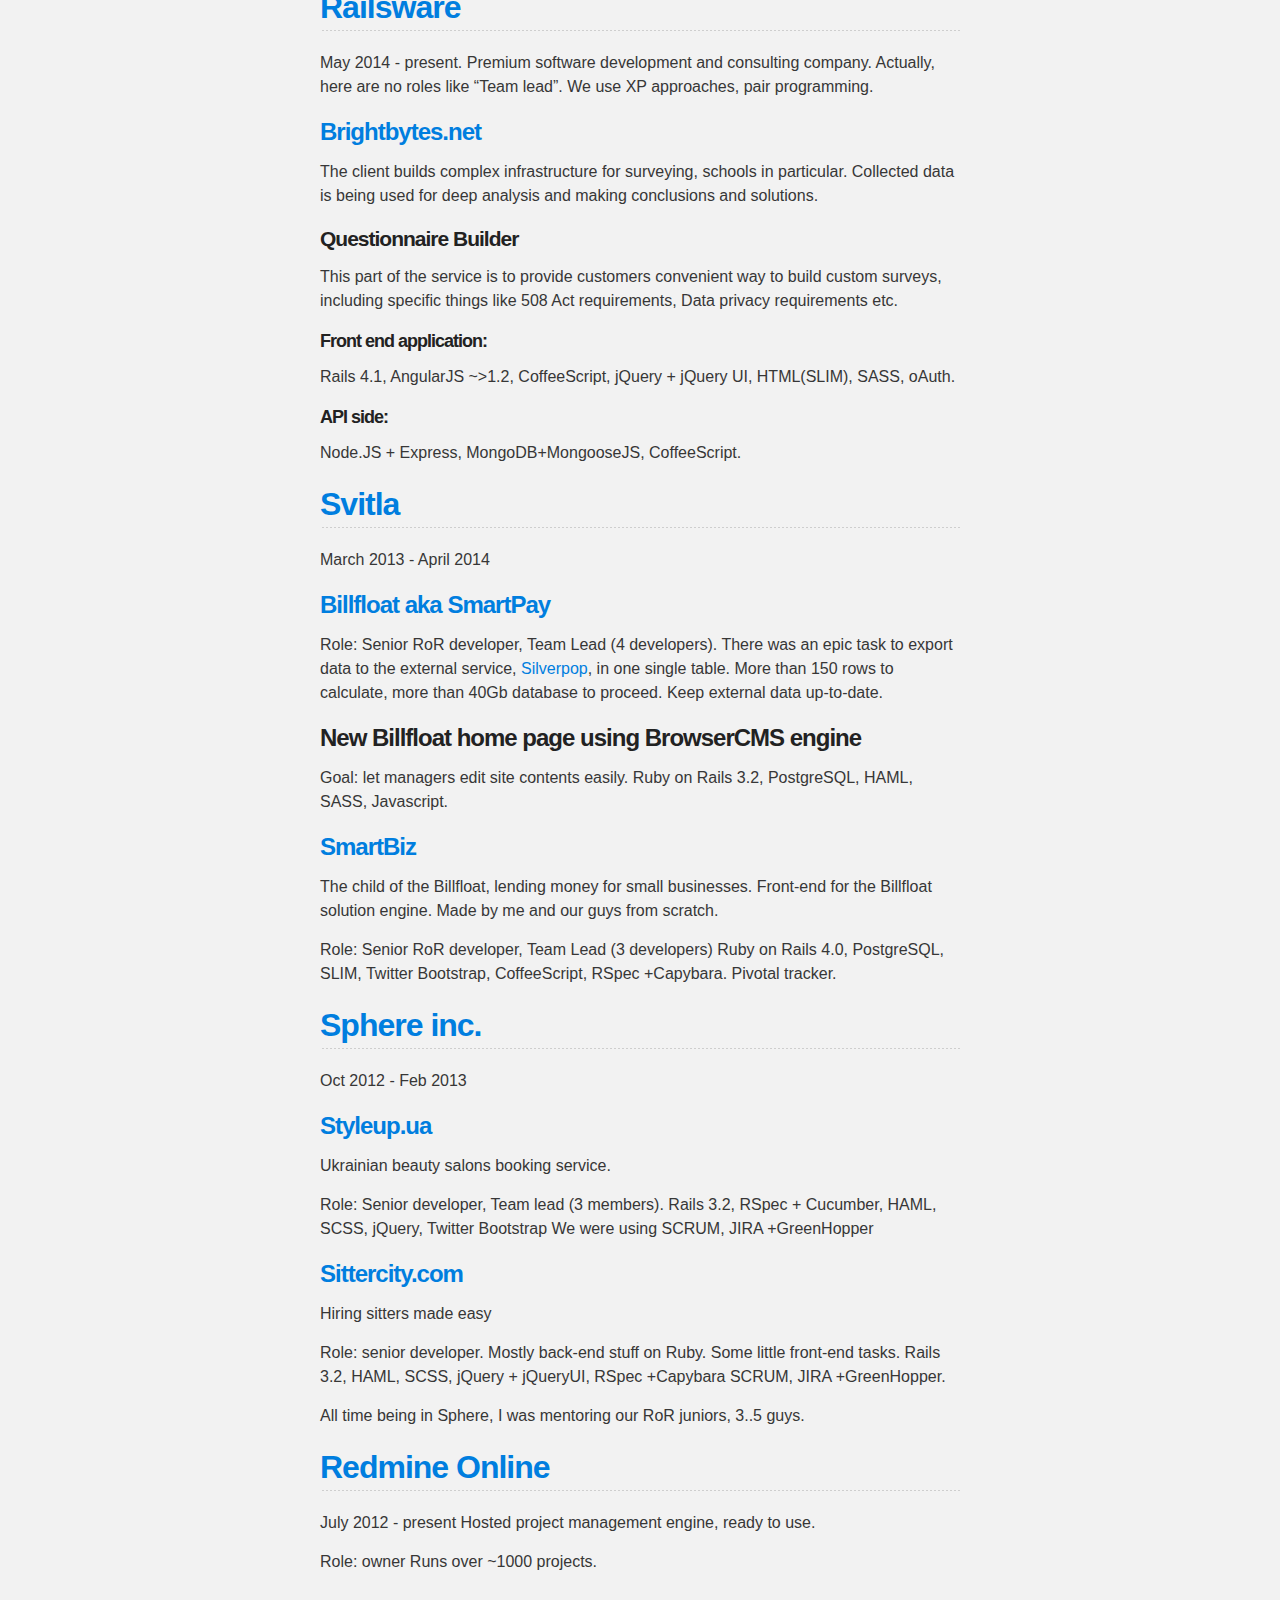
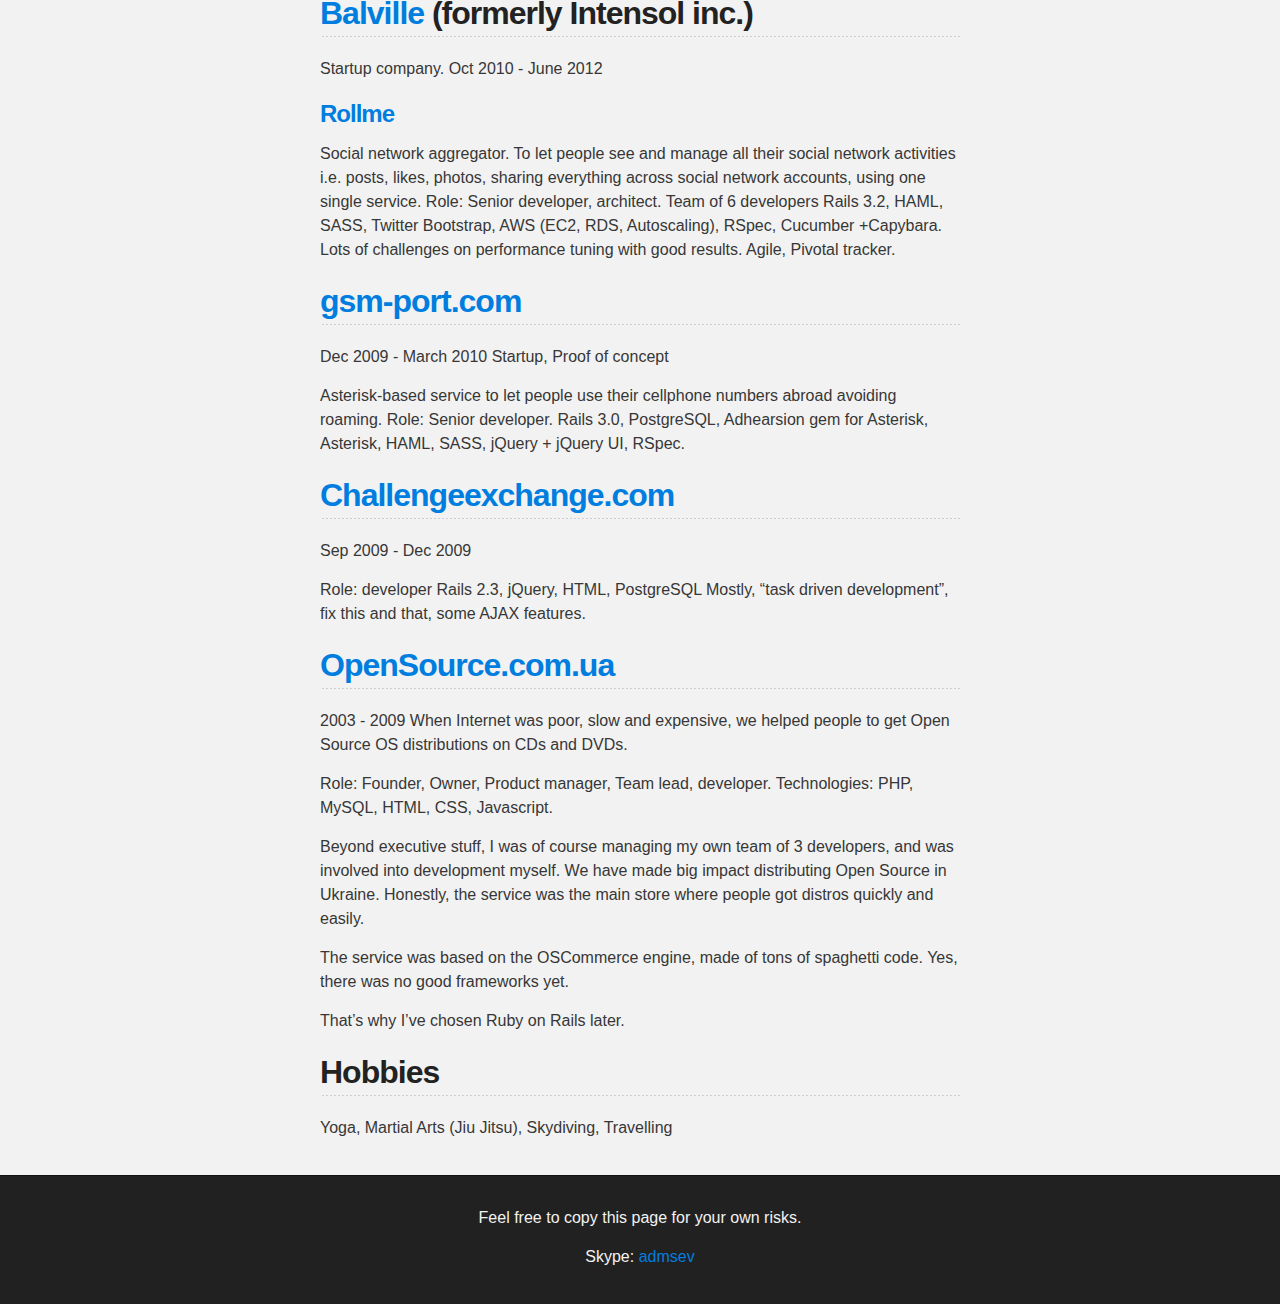
==== commit 4c134da3: "update" ====
--- a/index.html
+++ b/index.html
@@ -19,7 +19,7 @@
           <a id="forkme_banner" href="https://github.com/admsev">View on GitHub</a>
           <p class="center"><img src="http://cs5311.userapi.com/u3950703/138068573/z_a4bd229a.jpg" height="400" width="267" /></p>
 
-          <h1 id="project_title">50 years in Web development</h1>
+          <h1 id='project_title' class='center'>Alexander Manzyuk</h1>
 
         </header>
     </div>
@@ -29,8 +29,7 @@
     <!-- MAIN CONTENT -->
     <div id="main_content_wrap" class="outer">
       <section id="main_content" class="inner">
-<h1 id="alexander-manzyuk">Alexander Manzyuk</h1>
-<p>Senior Ruby on Rails developer, team lead. Full stack.</p>
+<h2 id="alexander-manzyuk">Senior RoR developer, Team lead</h2>
 <p>Web development since 2003. Ruby on Rails since 2007.</p>
 <ul>
 <li>Github: <a href="http://github.com/admsev">http://github.com/admsev</a></li>
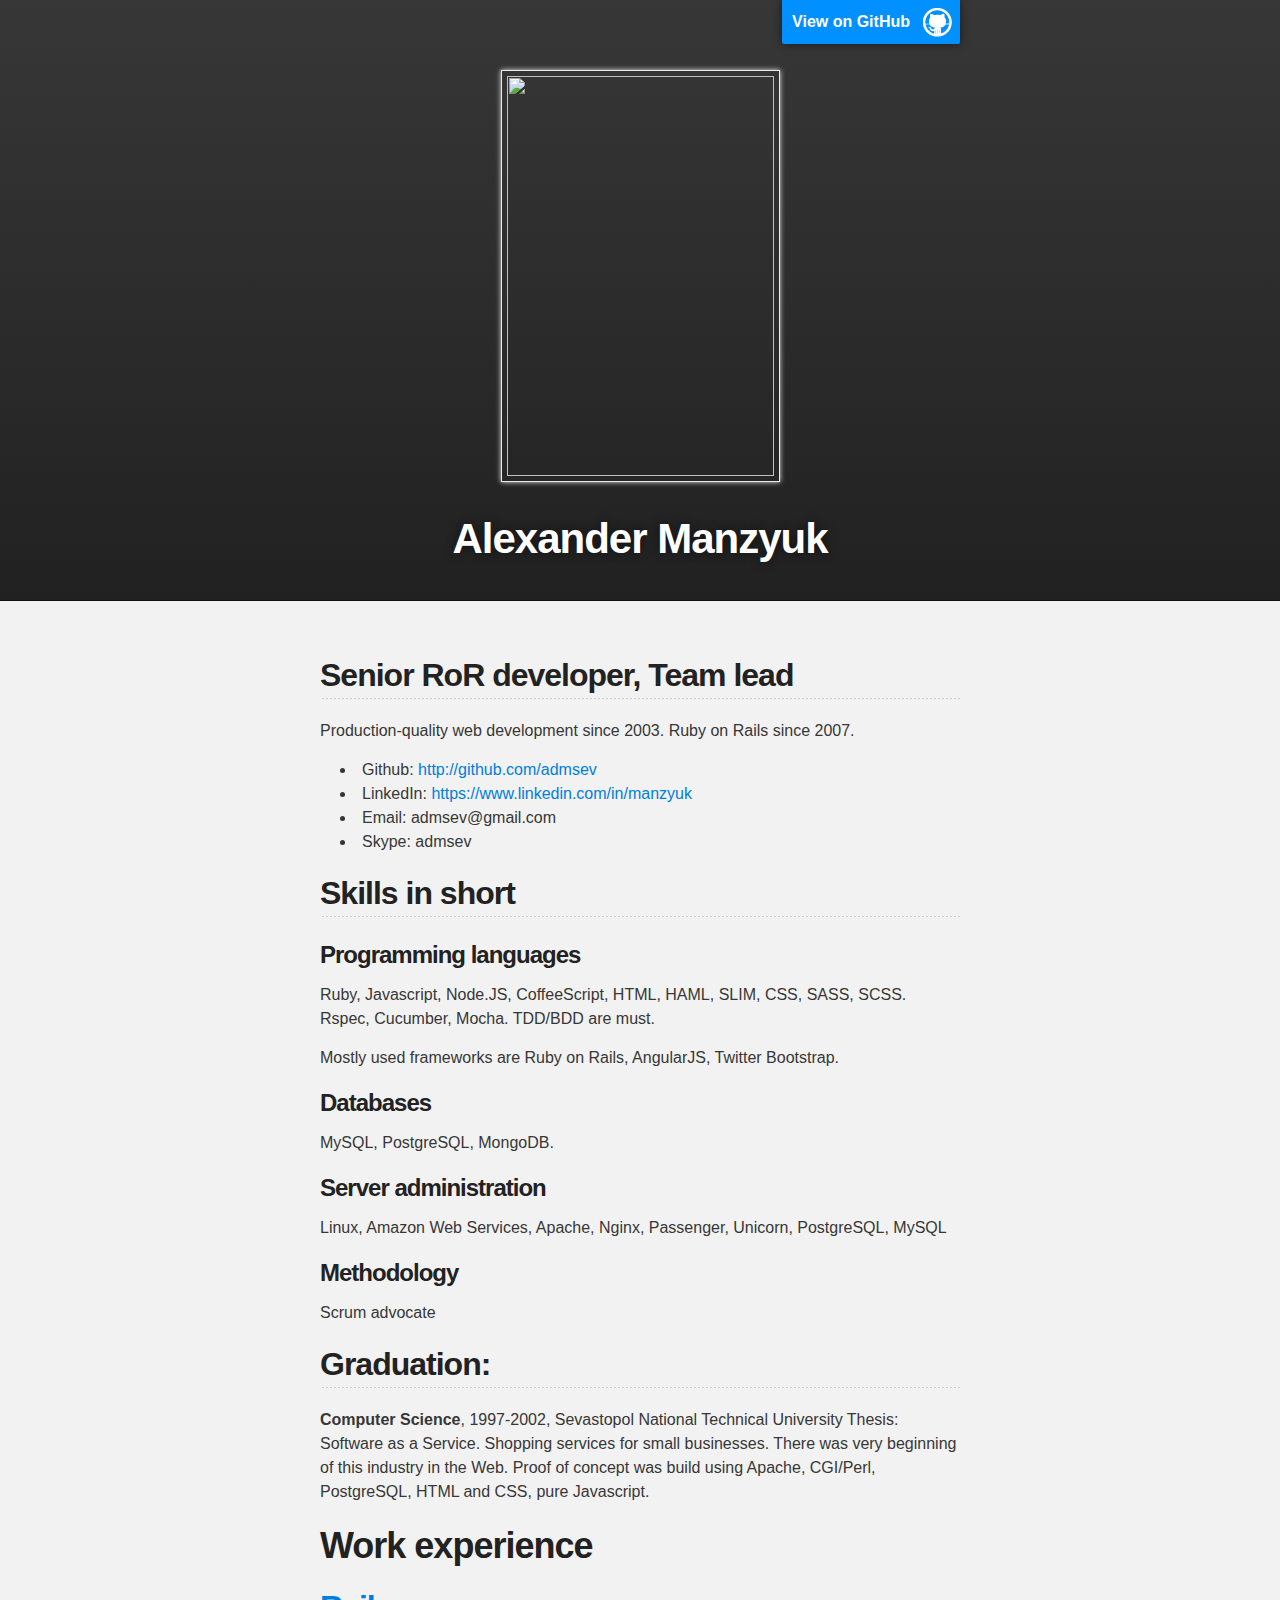
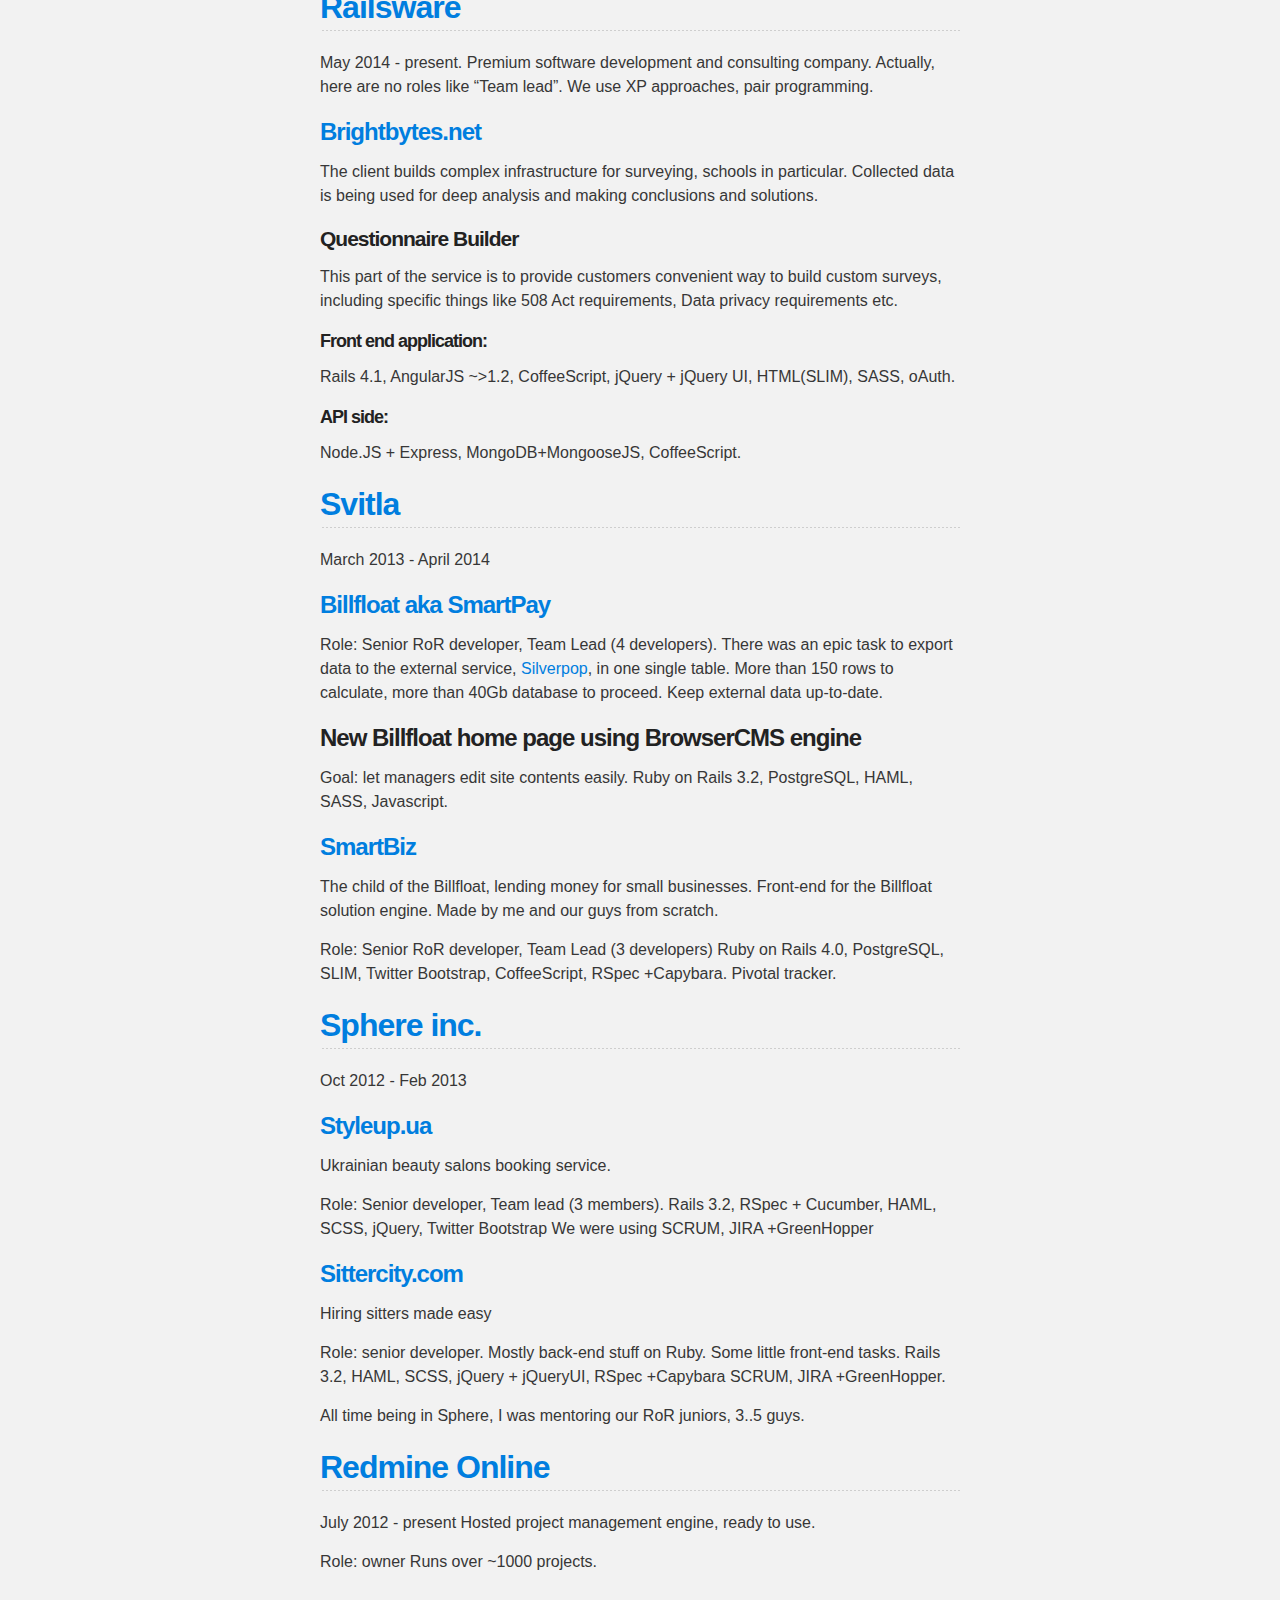
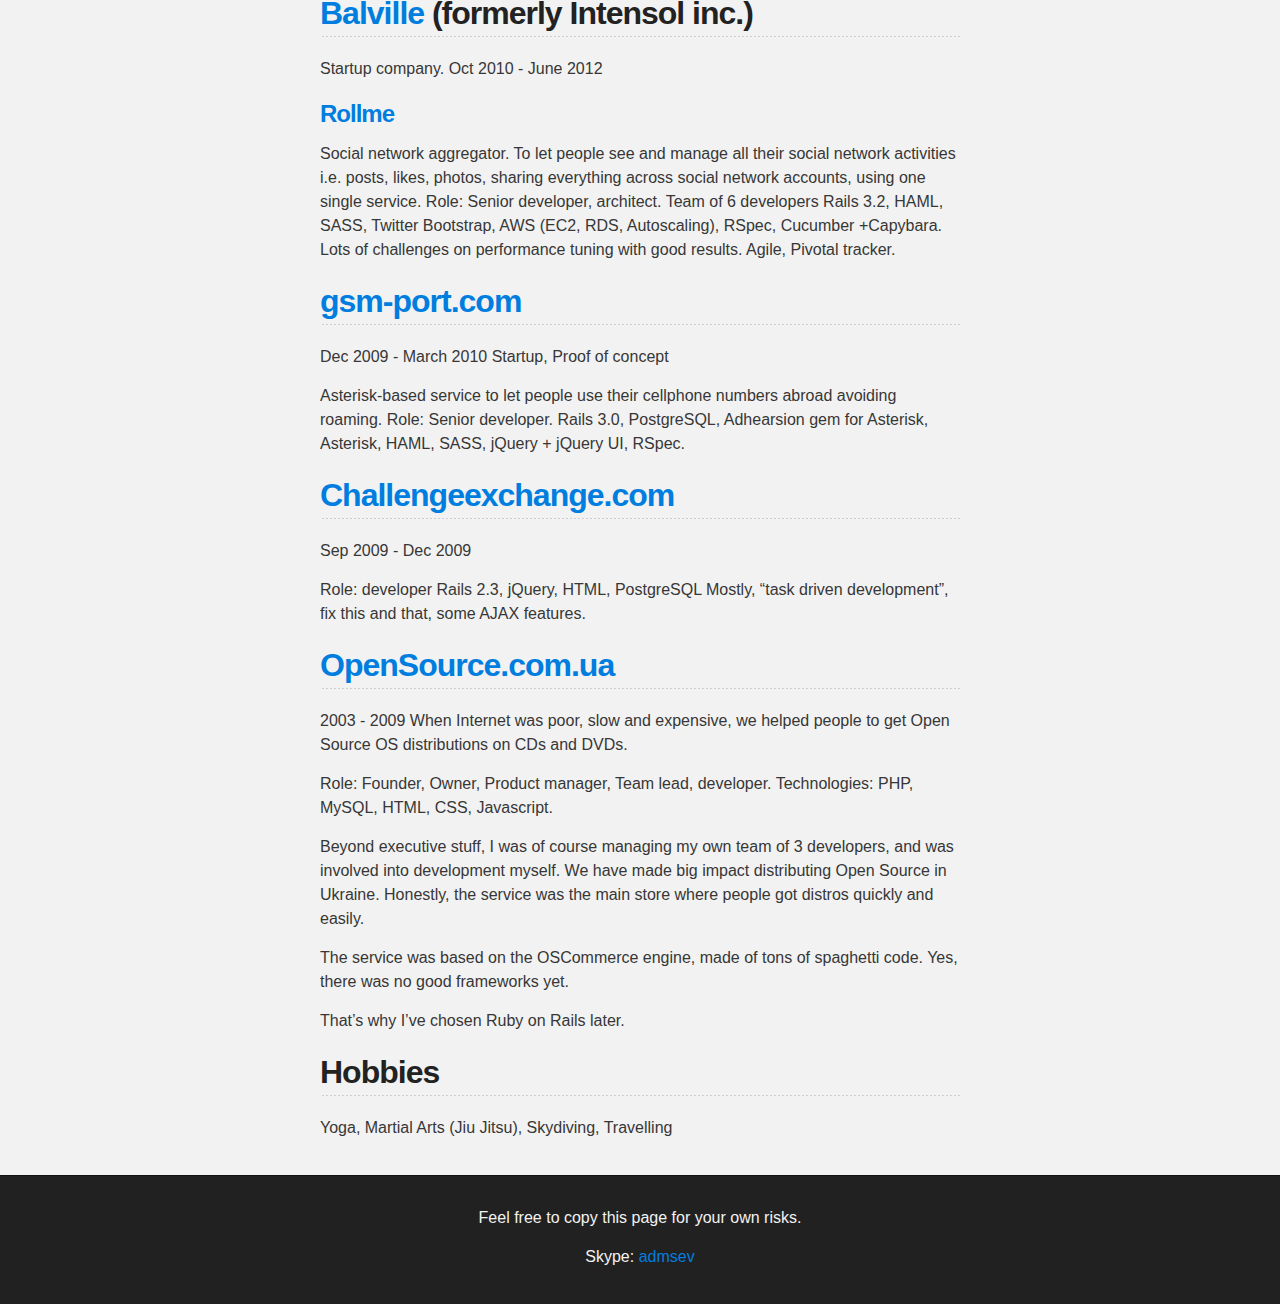
==== commit 7a133b3f: "small update" ====
--- a/index.html
+++ b/index.html
@@ -30,7 +30,7 @@
     <div id="main_content_wrap" class="outer">
       <section id="main_content" class="inner">
 <h2 id="alexander-manzyuk">Senior RoR developer, Team lead</h2>
-<p>Web development since 2003. Ruby on Rails since 2007.</p>
+<p>Production-quality web development since 2003. Ruby on Rails since 2007.</p>
 <ul>
 <li>Github: <a href="http://github.com/admsev">http://github.com/admsev</a></li>
 <li>LinkedIn: <a href="https://www.linkedin.com/in/manzyuk">https://www.linkedin.com/in/manzyuk</a></li>
